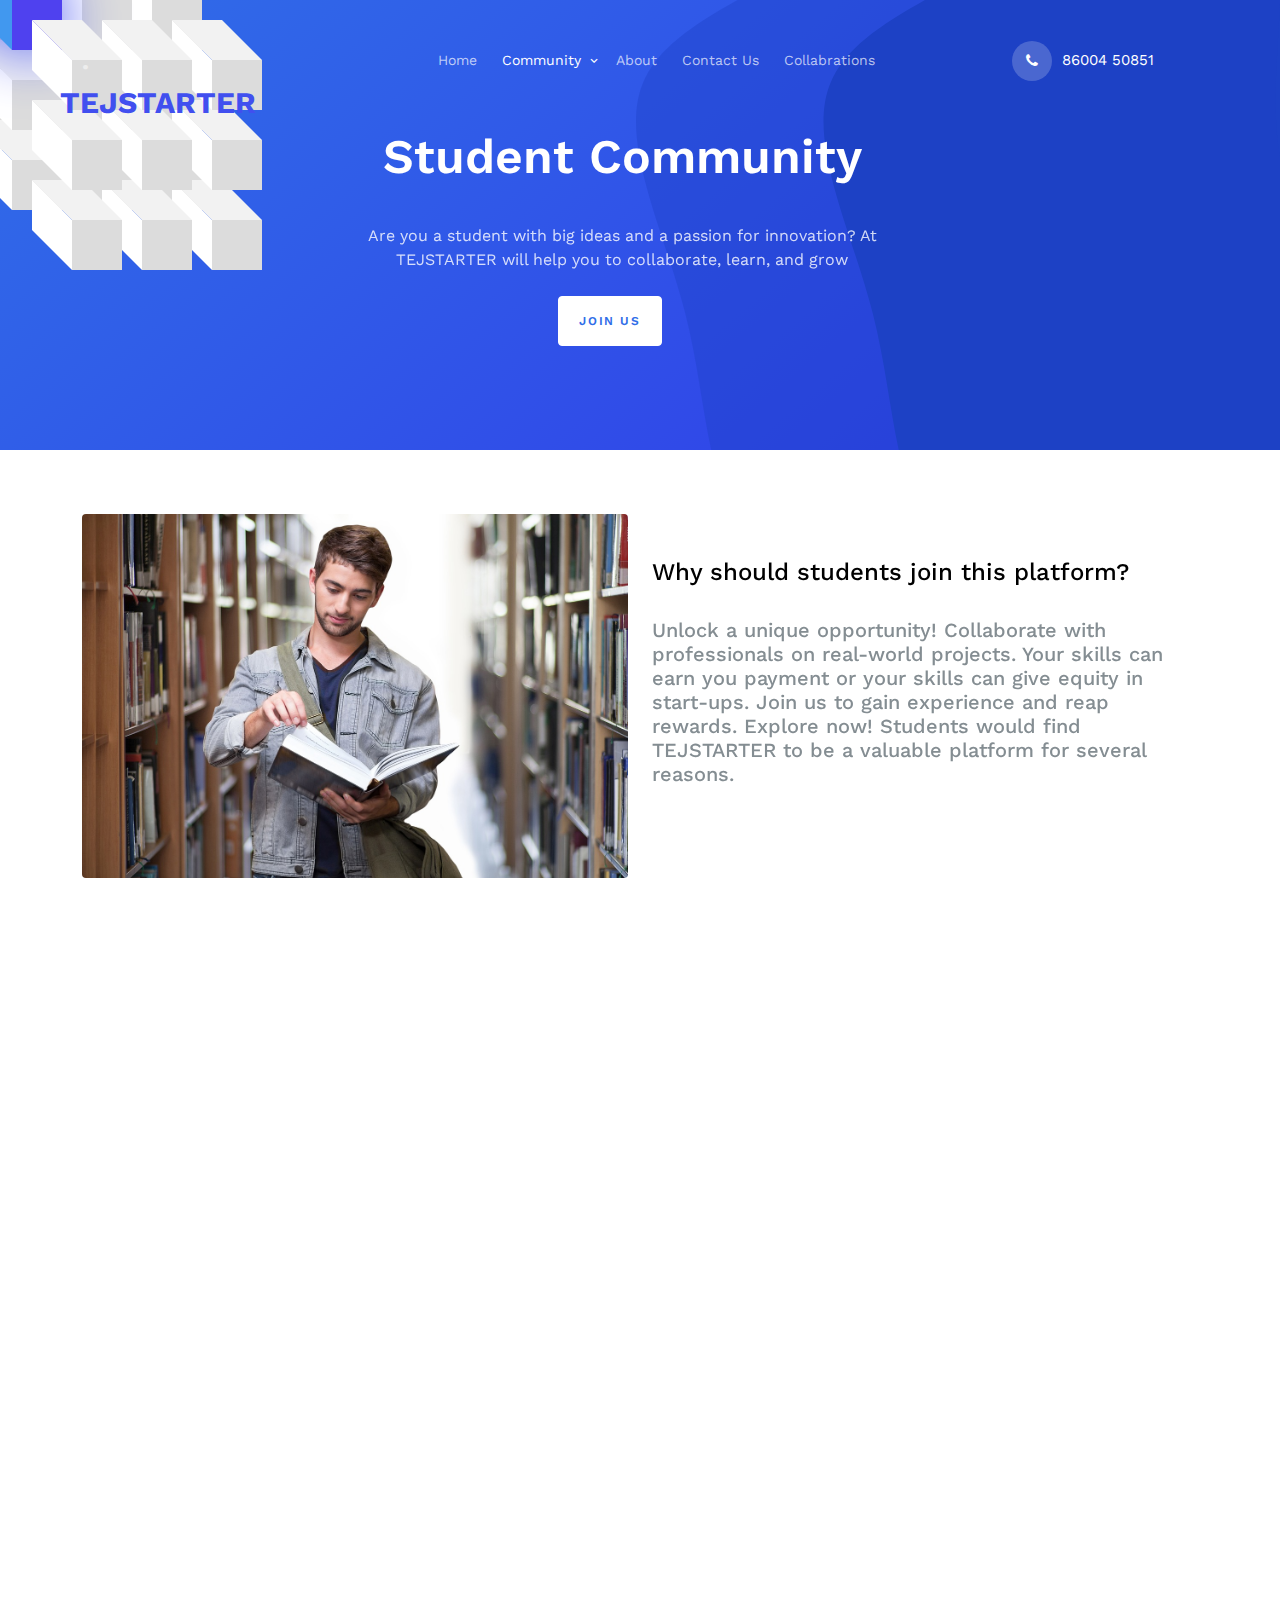
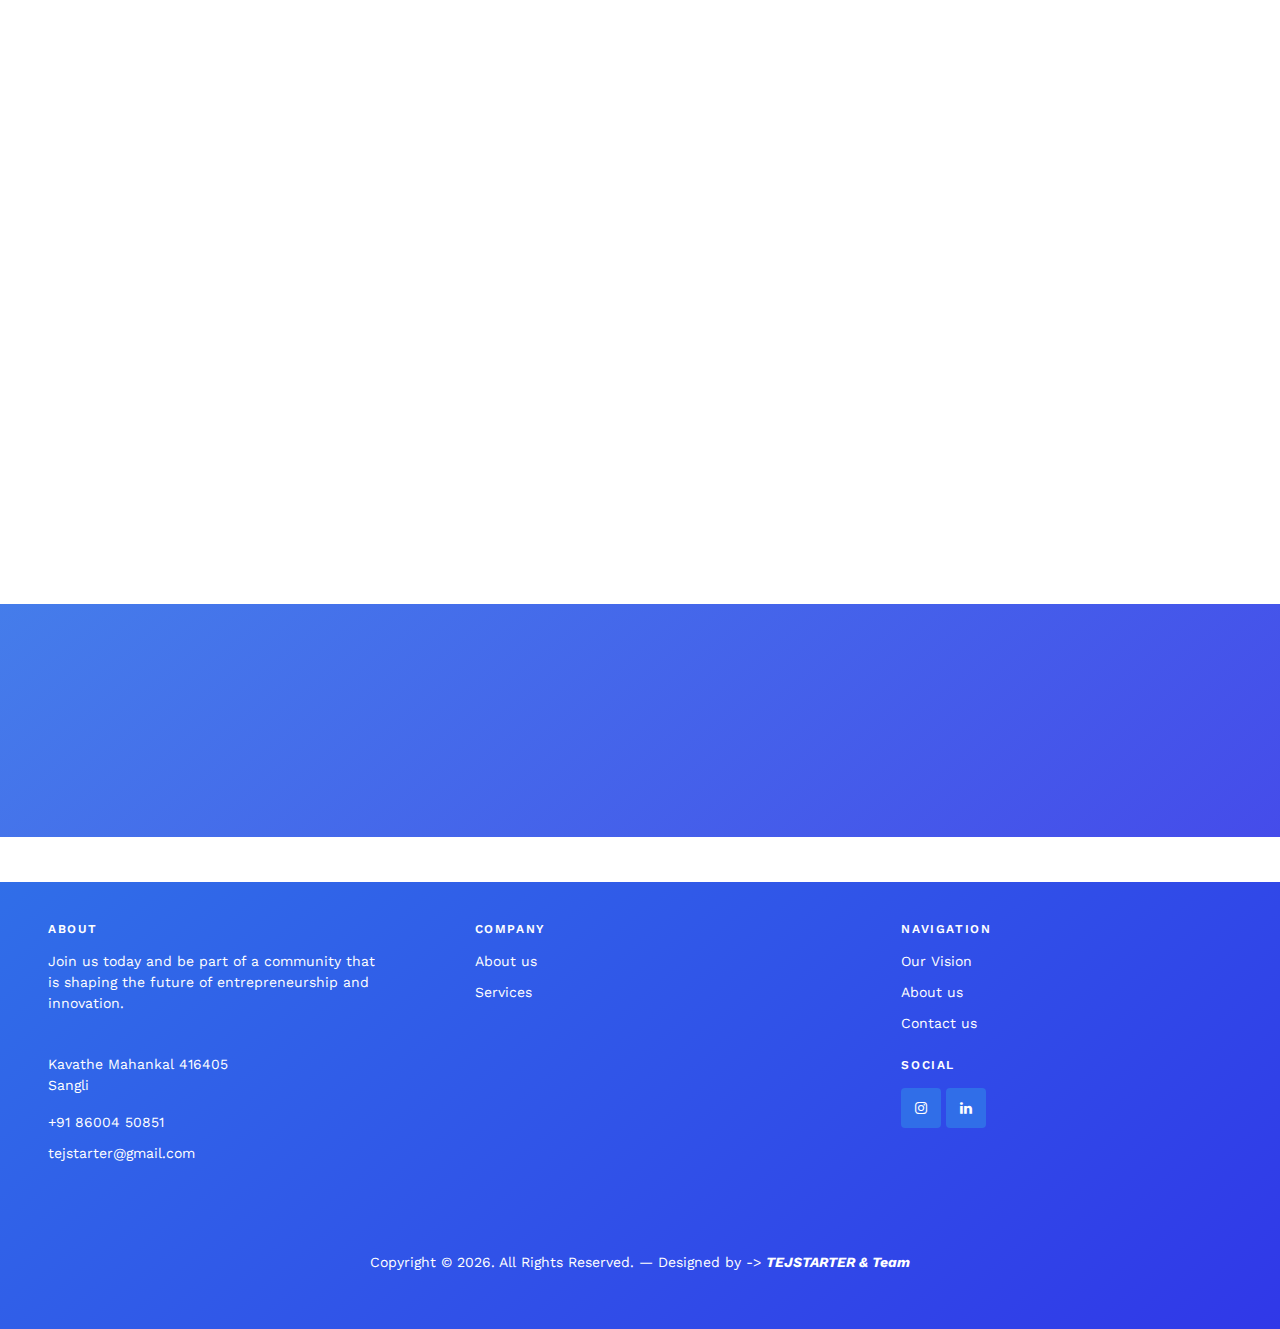
==== financing.html @ 8b46d192 "Add initial HTML structure and SCSS styles for the project" ====
<!-- /*
* Template Name: Financing
* Template Author: Untree.co
* Template URI: https://untree.co/
* License: https://creativecommons.org/licenses/by/3.0/
*/ -->
<!doctype html>
<html lang="en">
<head>
	<meta charset="utf-8">
	<meta name="viewport" content="width=device-width, initial-scale=1">
	<meta name="author" content="Untree.co">
	<link rel="shortcut icon" href="favicon.png">

	<meta name="description" content="" />
	<meta name="keywords" content="bootstrap, bootstrap5" />

	<link rel="preconnect" href="https://fonts.googleapis.com">
	<link rel="preconnect" href="https://fonts.gstatic.com" crossorigin>
	<link href="https://fonts.googleapis.com/css2?family=Work+Sans:wght@400;600;700&display=swap" rel="stylesheet">


	<link rel="stylesheet" href="fonts/icomoon/style.css">
	<link rel="stylesheet" href="fonts/flaticon/font/flaticon.css">

	<link rel="stylesheet" href="https://cdn.jsdelivr.net/npm/bootstrap-icons@1.8.1/font/bootstrap-icons.css">

	<link rel="stylesheet" href="css/tiny-slider.css">
	<link rel="stylesheet" href="css/aos.css">
	<link rel="stylesheet" href="css/glightbox.min.css">
	<link rel="stylesheet" href="css/style.css">

	<link rel="stylesheet" href="css/flatpickr.min.css">


	<title>TEJSTARTER-innovate & implement ideas</title>
</head>
<body>

	<div class="site-mobile-menu site-navbar-target">
		<div class="site-mobile-menu-header">
			<div class="site-mobile-menu-close">
				<span class="icofont-close js-menu-toggle"></span>
			</div>
		</div>
		<div class="site-mobile-menu-body"></div>
	</div>

	<nav class="site-nav">
		<div class="container">
			<div class="menu-bg-wrap">
				<div class="site-navigation">
					<div class="row g-0 align-items-center">
						<div class="col-2">
							<a href="index.html" class="logo m-0 float-start"><p style="color: #414fef; font-size: 30px;position:absolute; top: 40px;left: 60px;">TEJSTARTER</p><span class="text-primary">.</span></a>
						</div>
						<div class="col-8 text-center ">
							<ul class="js-clone-nav d-none d-lg-inline-block text-start site-menu mx-auto">
								<li><a href="index.html">Home</a></li>
								<li class="has-children active">
									<a href="financing.html">Community</a>
									<ul class="dropdown">
										<li><a href="financing.html">Student</a></li>
										<li><a href="single.html">Investor</a></li>
										<li><a href="case-study.html">Entrepreneur</a></li>
									</ul>
								</li>
								<li><a href="about.html">About</a></li>
								<li><a href="contact.html">Contact Us</a></li>
								<li><a href="collab.html">Collabrations</a></li>
							</ul>
						</div>
						<div class="col-2 text-end">
							<a href="#" class="burger ms-auto float-end site-menu-toggle js-menu-toggle d-inline-block d-lg-none light">
								<span></span>
							</a>

							<a href="#" class="call-us d-flex align-items-center">
								<span class="icon-phone"></span>
								<span>86004 50851</span>
							</a>
						</div>
					</div>
				</div>
			</div>
		</div>
	</nav>
	<div class="container">
		<style>
		.cube {
			position: relative;
			z-index: 2;
			&:nth-child(2) {
				z-index: 1;
				translate: -60px -60px;
			}
			&:nth-child(3) {
				z-index: 3;
				translate: 60px 60px;
			}
			div {
				position: absolute;
				display: flex;
				flex-direction: column;
				gap: 30px;
				translate: calc(-70px * var(--x)) calc(-60px * var(--y));
				span {
					position: relative;
					display: inline-block;
					width: 50px;
					height: 50px;
					background: #dcdcdc;
					z-index: calc(1 * var(--i));
					transition: 1.5s;
					&:hover {
						transition: 0s;
						background: #4f41ef;
						filter: drop-shadow(0 0 30px #414fef);
						&:before, 
						&:after {
							transition: 0s;
							background: #4198ef;
						}
					}
					&:before {
						content: "";
						position: absolute;
						left: -40px;
						width: 40px;
						height: 100%;
						background: #fff;
						transform-origin: right;
						transform: skewY(45deg);
						transition: 1.5s;
					}
					&:after {
						content: "";
						position: absolute;
						top: -40px;
						left: 0px;
						width: 100%;
						height: 40px;
						background: #f2f2f2;
						transform-origin: bottom;
						transform: skewX(45deg);
						transition: 1.5s;
					}
					</style>
		<div class="cube">
			<div style="--x:-1; --y:0;">
				<span style="--i:3;"></span>
				<span style="--i:2;"></span>
				<span style="--i:1;"></span>
			</div>
			<div style="--x:0; --y:0;">
				<span style="--i:3;"></span>
				<span style="--i:2;"></span>
				<span style="--i:1;"></span>
			</div>
			<div style="--x:1; --y:0;">
				<span style="--i:3;"></span>
				<span style="--i:2;"></span>
				<span style="--i:1;"></span>
			</div>
		</div>
		<div class="cube">
			<div style="--x:-1; --y:0;">
				<span style="--i:3;"></span>
				<span style="--i:2;"></span>
				<span style="--i:1;"></span>
			</div>
			<div style="--x:0; --y:0;">
				<span style="--i:3;"></span>
				<span style="--i:2;"></span>
				<span style="--i:1;"></span>
			</div>
			<div style="--x:1; --y:0;">
				<span style="--i:3;"></span>
				<span style="--i:2;"></span>
				<span style="--i:1;"></span>
			</div>
		</div>
		<div class="cube">
			<div style="--x:-1; --y:0;">
				<span style="--i:3;"></span>
				<span style="--i:2;"></span>
				<span style="--i:1;"></span>
			</div>
			<div style="--x:0; --y:0;">
				<span style="--i:3;"></span>
				<span style="--i:2;"></span>
				<span style="--i:1;"></span>
			</div>
			<div style="--x:1; --y:0;">
				<span style="--i:3;"></span>
				<span style="--i:2;"></span>
				<span style="--i:1;"></span>
			</div>
		</div>
	</div>



	<div class="hero overlay inner-page">
		<img src="images/blob.svg" alt="" class="img-fluid blob">
		<div class="container">
			<div class="row align-items-center justify-content-center pt-5">
				<div class="col-lg-6 text-center pe-lg-5">
					<h1 class="heading text-white mb-3" data-aos="fade-up">Student Community</h1>
					<br>
					<p class="text-white mb-4" data-aos="fade-up" data-aos-delay="100">Are you a student with big ideas and a passion for innovation? At TEJSTARTER will help you to collaborate, learn, and grow </p>
					<div class="align-items-center mb-4" data-aos="fade-up" data-aos-delay="200">
						<a href="/registration_page.html" class="btn btn-outline-white-reverse me-4">Join us</a>
					</div>
				</div>
			</div>
		</div>
	</div>

	
	<div class="section">
		<div class="container">
			<div class="row align-items-center justify-content-between">
				<div class="col-lg-6" data-aos="fade-up" data-aos-delay="100">
					<img src="clgimg.jpg" alt="Image" class="img-fluid rounded" height="400" width="600">
				</div>
				<div class="col-lg-6" data-aos="fade-up" data-aos-delay="100">
					<div class="mb-5">
						<h2 class="text-black h4">Why should students join this platform?</h2>
						<br>
						<h5>Unlock a unique opportunity! Collaborate with professionals on real-world projects. Your skills can earn you payment or your skills can give equity in start-ups. Join us to gain experience and reap rewards. Explore now! Students would find TEJSTARTER to be a valuable platform for several reasons.</h5>
					</div>
				</div>
			</div>
			<br>
			<br>
			<div class="row align-items-center justify-content-between">
				<div class="col-lg-6" data-aos="fade-up" data-aos-delay="100">
					<img src="collab.jpg" alt="Collaborative Image" class="img-fluid rounded" height="400" width="600">
				</div>
				<div class="col-lg-6" data-aos="fade-up" data-aos-delay="100">
					<div class="mb-5">
						<h1 class="text-black h4">Collaborative Environment</h1>
						<br>
						<h5>Students can collaborate with peers from diverse backgrounds and fields of expertise. This collaborative environment fosters creativity, encourages interdisciplinary thinking, and provides opportunities for networking.</h5>
					</div>
				</div>
			</div>
			<br><br>
			<div class="row align-items-center justify-content-between">
				<div class="col-lg-6" data-aos="fade-up" data-aos-delay="100">
					<img src="mentor.jpg" alt="Mentorship Image" class="img-fluid rounded" height="400" width="600">
				</div>
				<div class="col-lg-6" data-aos="fade-up" data-aos-delay="100">
					<div class="mb-5">
						<h1 class="text-black h4">Access to Mentorship and Guidance</h1>
						<br>
						<h5>TEJSTARTER provides students with access to seasoned professionals and entrepreneurs who can offer mentorship and guidance. This guidance can be instrumental in shaping their ideas, refining their concepts, and understanding the practical aspects of bringing their ideas to life.</h5>
					</div>
				</div>
			</div>
			<br>
			<br>
			<div class="row align-items-center justify-content-between">
				<div class="col-lg-6" data-aos="fade-up" data-aos-delay="100">
					<img src="opnty.jpg" alt="Opportunities Image" class="img-fluid rounded" height="400" width="600">
				</div>
				<div class="col-lg-6" data-aos="fade-up" data-aos-delay="100">
					<div class="mb-5">
						<h1 class="text-black h4">Opportunities for Growth</h1>
						<br>
						<h5>TEJSTARTER offers students opportunities for personal and professional growth. They can take on leadership roles, develop new skills, and expand their horizons by working on projects outside of their academic curriculum.</h5>
					</div>
				</div>
			</div>
		</div>
	</div>
	<br>
	<br>
	

<div class="section sec-cta overlay" style="background-image: url('stud_bg.jpg')">
	<div class="container">
		<div class="row justify-content-between align-items-center">
			<div class="col-lg-5" data-aos="fade-up" data-aos-delay="0">
				<h2 class="heading">Wanna Talk To Us?</h2>
				<p>Got questions or want to collaborate? We're here to help!
					Click here to reach out and connect with us today. </p>
			</div>
			<div class="col-lg-5 text-end" data-aos="fade-up" data-aos-delay="100">
				<a href="contact.html" class="btn btn-outline-white-reverse">Contact us</a>
			</div>
		</div>
	</div>
</div>
<br>
<br>



    <!-- Footer -->
    <div
      class="site-footer"
      style="background-color: #007BFF; color: #fff; margin: 0; padding: 40px 0;"
    >
      <div class="container-fluid px-0">
        <div class="row gx-0">
          <!-- Footer Col 1 -->
          <div class="col-lg-4 px-5">
            <div class="widget">
              <h3>About</h3>
              <p>
                Join us today and be part of a community that is shaping the
                future of entrepreneurship and innovation.
              </p>
            </div>
            <div class="widget">
              <address>Kavathe Mahankal 416405<br />Sangli</address>
              <ul class="list-unstyled links">
                <li>+91 86004 50851</li>
                <li>
                  <a
                    href="mailto:tejstarter@gmail.com"
                    style="color: #fff; text-decoration: none;"
                  >
                    tejstarter@gmail.com
                  </a>
                </li>
              </ul>
            </div>
          </div>
          <!-- Footer Col 2 -->
          <div class="col-lg-4 px-5">
            <div class="widget">
              <h3>Company</h3>
              <ul class="list-unstyled links">
                <li>
                  <a href="#" style="color: #fff; text-decoration: none;"
                    >About us</a
                  >
                </li>
                <li>
                  <a href="#" style="color: #fff; text-decoration: none;"
                    >Services</a
                  >
                </li>
              </ul>
            </div>
          </div>
          <!-- Footer Col 3 -->
          <div class="col-lg-4 px-5">
            <div class="widget">
              <h3>Navigation</h3>
              <ul class="list-unstyled links mb-4">
                <li>
                  <a href="#" style="color: #fff; text-decoration: none;"
                    >Our Vision</a
                  >
                </li>
                <li>
                  <a href="#" style="color: #fff; text-decoration: none;"
                    >About us</a
                  >
                </li>
                <li>
                  <a href="#" style="color: #fff; text-decoration: none;"
                    >Contact us</a
                  >
                </li>
              </ul>
              <h3>Social</h3>
              <ul class="list-unstyled social">
                <li>
                  <a
                    href="https://www.instagram.com/tejstarter"
                    style="color: #fff;"
                  >
                    <span class="icon-instagram"></span>
                  </a>
                </li>
                <li>
                  <a
                    href="https://www.linkedin.com/company/startters/"
                    style="color: #fff;"
                  >
                    <span class="icon-linkedin"></span>
                  </a>
                </li>
              </ul>
            </div>
          </div>
        </div>
        <!-- Footer bottom row -->
        <div class="row gx-0 mt-5">
          <div class="col-12 text-center" style="padding: 0 20px;">
            <p>
              Copyright &copy;
              <script>
                document.write(new Date().getFullYear());
              </script>.
              All Rights Reserved. &mdash; Designed by ->
              <b><i>TEJSTARTER & Team</i></b>
            </p>
          </div>
        </div>
      </div>
    </div>
    <!-- End Footer -->

    <!-- Preloader -->
    <div id="overlayer"></div>
    <div class="loader">
    	<div class="spinner-border text-primary" role="status">
    		<span class="visually-hidden">Loading...</span>
    	</div>
    </div>


    <script src="js/bootstrap.bundle.min.js"></script>
    <script src="js/tiny-slider.js"></script>

    <script src="js/flatpickr.min.js"></script>


    <script src="js/aos.js"></script>
    <script src="js/glightbox.min.js"></script>
    <script src="js/navbar.js"></script>
    <script src="js/counter.js"></script>
    <script src="js/custom.js"></script>
  </body>
  </html>
---- fonts/icomoon/style.css ----
@font-face {
  font-family: 'icomoon';
  src:  url('fonts/icomoon.eot?10si43');
  src:  url('fonts/icomoon.eot?10si43#iefix') format('embedded-opentype'),
    url('fonts/icomoon.ttf?10si43') format('truetype'),
    url('fonts/icomoon.woff?10si43') format('woff'),
    url('fonts/icomoon.svg?10si43#icomoon') format('svg');
  font-weight: normal;
  font-style: normal;
}

[class^="icon-"], [class*=" icon-"] {
  /* use !important to prevent issues with browser extensions that change fonts */
  font-family: 'icomoon' !important;
  speak: none;
  font-style: normal;
  font-weight: normal;
  font-variant: normal;
  text-transform: none;
  line-height: 1;

  /* Better Font Rendering =========== */
  -webkit-font-smoothing: antialiased;
  -moz-osx-font-smoothing: grayscale;
}

.icon-asterisk:before {
  content: "\f069";
}
.icon-plus:before {
  content: "\f067";
}
.icon-question:before {
  content: "\f128";
}
.icon-minus:before {
  content: "\f068";
}
.icon-glass:before {
  content: "\f000";
}
.icon-music:before {
  content: "\f001";
}
.icon-search:before {
  content: "\f002";
}
.icon-envelope-o:before {
  content: "\f003";
}
.icon-heart:before {
  content: "\f004";
}
.icon-star:before {
  content: "\f005";
}
.icon-star-o:before {
  content: "\f006";
}
.icon-user:before {
  content: "\f007";
}
.icon-film:before {
  content: "\f008";
}
.icon-th-large:before {
  content: "\f009";
}
.icon-th:before {
  content: "\f00a";
}
.icon-th-list:before {
  content: "\f00b";
}
.icon-check:before {
  content: "\f00c";
}
.icon-close:before {
  content: "\f00d";
}
.icon-remove:before {
  content: "\f00d";
}
.icon-times:before {
  content: "\f00d";
}
.icon-search-plus:before {
  content: "\f00e";
}
.icon-search-minus:before {
  content: "\f010";
}
.icon-power-off:before {
  content: "\f011";
}
.icon-signal:before {
  content: "\f012";
}
.icon-cog:before {
  content: "\f013";
}
.icon-gear:before {
  content: "\f013";
}
.icon-trash-o:before {
  content: "\f014";
}
.icon-home:before {
  content: "\f015";
}
.icon-file-o:before {
  content: "\f016";
}
.icon-clock-o:before {
  content: "\f017";
}
.icon-road:before {
  content: "\f018";
}
.icon-download:before {
  content: "\f019";
}
.icon-arrow-circle-o-down:before {
  content: "\f01a";
}
.icon-arrow-circle-o-up:before {
  content: "\f01b";
}
.icon-inbox:before {
  content: "\f01c";
}
.icon-play-circle-o:before {
  content: "\f01d";
}
.icon-repeat:before {
  content: "\f01e";
}
.icon-rotate-right:before {
  content: "\f01e";
}
.icon-refresh:before {
  content: "\f021";
}
.icon-list-alt:before {
  content: "\f022";
}
.icon-lock:before {
  content: "\f023";
}
.icon-flag:before {
  content: "\f024";
}
.icon-headphones:before {
  content: "\f025";
}
.icon-volume-off:before {
  content: "\f026";
}
.icon-volume-down:before {
  content: "\f027";
}
.icon-volume-up:before {
  content: "\f028";
}
.icon-qrcode:before {
  content: "\f029";
}
.icon-barcode:before {
  content: "\f02a";
}
.icon-tag:before {
  content: "\f02b";
}
.icon-tags:before {
  content: "\f02c";
}
.icon-book:before {
  content: "\f02d";
}
.icon-bookmark:before {
  content: "\f02e";
}
.icon-print:before {
  content: "\f02f";
}
.icon-camera:before {
  content: "\f030";
}
.icon-font:before {
  content: "\f031";
}
.icon-bold:before {
  content: "\f032";
}
.icon-italic:before {
  content: "\f033";
}
.icon-text-height:before {
  content: "\f034";
}
.icon-text-width:before {
  content: "\f035";
}
.icon-align-left:before {
  content: "\f036";
}
.icon-align-center:before {
  content: "\f037";
}
.icon-align-right:before {
  content: "\f038";
}
.icon-align-justify:before {
  content: "\f039";
}
.icon-list:before {
  content: "\f03a";
}
.icon-dedent:before {
  content: "\f03b";
}
.icon-outdent:before {
  content: "\f03b";
}
.icon-indent:before {
  content: "\f03c";
}
.icon-video-camera:before {
  content: "\f03d";
}
.icon-image:before {
  content: "\f03e";
}
.icon-photo:before {
  content: "\f03e";
}
.icon-picture-o:before {
  content: "\f03e";
}
.icon-pencil:before {
  content: "\f040";
}
.icon-map-marker:before {
  content: "\f041";
}
.icon-adjust:before {
  content: "\f042";
}
.icon-tint:before {
  content: "\f043";
}
.icon-edit:before {
  content: "\f044";
}
.icon-pencil-square-o:before {
  content: "\f044";
}
.icon-share-square-o:before {
  content: "\f045";
}
.icon-check-square-o:before {
  content: "\f046";
}
.icon-arrows:before {
  content: "\f047";
}
.icon-step-backward:before {
  content: "\f048";
}
.icon-fast-backward:before {
  content: "\f049";
}
.icon-backward:before {
  content: "\f04a";
}
.icon-play:before {
  content: "\f04b";
}
.icon-pause:before {
  content: "\f04c";
}
.icon-stop:before {
  content: "\f04d";
}
.icon-forward:before {
  content: "\f04e";
}
.icon-fast-forward:before {
  content: "\f050";
}
.icon-step-forward:before {
  content: "\f051";
}
.icon-eject:before {
  content: "\f052";
}
.icon-chevron-left:before {
  content: "\f053";
}
.icon-chevron-right:before {
  content: "\f054";
}
.icon-plus-circle:before {
  content: "\f055";
}
.icon-minus-circle:before {
  content: "\f056";
}
.icon-times-circle:before {
  content: "\f057";
}
.icon-check-circle:before {
  content: "\f058";
}
.icon-question-circle:before {
  content: "\f059";
}
.icon-info-circle:before {
  content: "\f05a";
}
.icon-crosshairs:before {
  content: "\f05b";
}
.icon-times-circle-o:before {
  content: "\f05c";
}
.icon-check-circle-o:before {
  content: "\f05d";
}
.icon-ban:before {
  content: "\f05e";
}
.icon-arrow-left:before {
  content: "\f060";
}
.icon-arrow-right:before {
  content: "\f061";
}
.icon-arrow-up:before {
  content: "\f062";
}
.icon-arrow-down:before {
  content: "\f063";
}
.icon-mail-forward:before {
  content: "\f064";
}
.icon-share:before {
  content: "\f064";
}
.icon-expand:before {
  content: "\f065";
}
.icon-compress:before {
  content: "\f066";
}
.icon-exclamation-circle:before {
  content: "\f06a";
}
.icon-gift:before {
  content: "\f06b";
}
.icon-leaf:before {
  content: "\f06c";
}
.icon-fire:before {
  content: "\f06d";
}
.icon-eye:before {
  content: "\f06e";
}
.icon-eye-slash:before {
  content: "\f070";
}
.icon-exclamation-triangle:before {
  content: "\f071";
}
.icon-warning:before {
  content: "\f071";
}
.icon-plane:before {
  content: "\f072";
}
.icon-calendar:before {
  content: "\f073";
}
.icon-random:before {
  content: "\f074";
}
.icon-comment:before {
  content: "\f075";
}
.icon-magnet:before {
  content: "\f076";
}
.icon-chevron-up:before {
  content: "\f077";
}
.icon-chevron-down:before {
  content: "\f078";
}
.icon-retweet:before {
  content: "\f079";
}
.icon-shopping-cart:before {
  content: "\f07a";
}
.icon-folder:before {
  content: "\f07b";
}
.icon-folder-open:before {
  content: "\f07c";
}
.icon-arrows-v:before {
  content: "\f07d";
}
.icon-arrows-h:before {
  content: "\f07e";
}
.icon-bar-chart:before {
  content: "\f080";
}
.icon-bar-chart-o:before {
  content: "\f080";
}
.icon-twitter-square:before {
  content: "\f081";
}
.icon-facebook-square:before {
  content: "\f082";
}
.icon-camera-retro:before {
  content: "\f083";
}
.icon-key:before {
  content: "\f084";
}
.icon-cogs:before {
  content: "\f085";
}
.icon-gears:before {
  content: "\f085";
}
.icon-comments:before {
  content: "\f086";
}
.icon-thumbs-o-up:before {
  content: "\f087";
}
.icon-thumbs-o-down:before {
  content: "\f088";
}
.icon-star-half:before {
  content: "\f089";
}
.icon-heart-o:before {
  content: "\f08a";
}
.icon-sign-out:before {
  content: "\f08b";
}
.icon-linkedin-square:before {
  content: "\f08c";
}
.icon-thumb-tack:before {
  content: "\f08d";
}
.icon-external-link:before {
  content: "\f08e";
}
.icon-sign-in:before {
  content: "\f090";
}
.icon-trophy:before {
  content: "\f091";
}
.icon-github-square:before {
  content: "\f092";
}
.icon-upload:before {
  content: "\f093";
}
.icon-lemon-o:before {
  content: "\f094";
}
.icon-phone:before {
  content: "\f095";
}
.icon-square-o:before {
  content: "\f096";
}
.icon-bookmark-o:before {
  content: "\f097";
}
.icon-phone-square:before {
  content: "\f098";
}
.icon-twitter:before {
  content: "\f099";
}
.icon-facebook:before {
  content: "\f09a";
}
.icon-facebook-f:before {
  content: "\f09a";
}
.icon-github:before {
  content: "\f09b";
}
.icon-unlock:before {
  content: "\f09c";
}
.icon-credit-card:before {
  content: "\f09d";
}
.icon-feed:before {
  content: "\f09e";
}
.icon-rss:before {
  content: "\f09e";
}
.icon-hdd-o:before {
  content: "\f0a0";
}
.icon-bullhorn:before {
  content: "\f0a1";
}
.icon-bell-o:before {
  content: "\f0a2";
}
.icon-certificate:before {
  content: "\f0a3";
}
.icon-hand-o-right:before {
  content: "\f0a4";
}
.icon-hand-o-left:before {
  content: "\f0a5";
}
.icon-hand-o-up:before {
  content: "\f0a6";
}
.icon-hand-o-down:before {
  content: "\f0a7";
}
.icon-arrow-circle-left:before {
  content: "\f0a8";
}
.icon-arrow-circle-right:before {
  content: "\f0a9";
}
.icon-arrow-circle-up:before {
  content: "\f0aa";
}
.icon-arrow-circle-down:before {
  content: "\f0ab";
}
.icon-globe:before {
  content: "\f0ac";
}
.icon-wrench:before {
  content: "\f0ad";
}
.icon-tasks:before {
  content: "\f0ae";
}
.icon-filter:before {
  content: "\f0b0";
}
.icon-briefcase:before {
  content: "\f0b1";
}
.icon-arrows-alt:before {
  content: "\f0b2";
}
.icon-group:before {
  content: "\f0c0";
}
.icon-users:before {
  content: "\f0c0";
}
.icon-chain:before {
  content: "\f0c1";
}
.icon-link:before {
  content: "\f0c1";
}
.icon-cloud:before {
  content: "\f0c2";
}
.icon-flask:before {
  content: "\f0c3";
}
.icon-cut:before {
  content: "\f0c4";
}
.icon-scissors:before {
  content: "\f0c4";
}
.icon-copy:before {
  content: "\f0c5";
}
.icon-files-o:before {
  content: "\f0c5";
}
.icon-paperclip:before {
  content: "\f0c6";
}
.icon-floppy-o:before {
  content: "\f0c7";
}
.icon-save:before {
  content: "\f0c7";
}
.icon-square:before {
  content: "\f0c8";
}
.icon-bars:before {
  content: "\f0c9";
}
.icon-navicon:before {
  content: "\f0c9";
}
.icon-reorder:before {
  content: "\f0c9";
}
.icon-list-ul:before {
  content: "\f0ca";
}
.icon-list-ol:before {
  content: "\f0cb";
}
.icon-strikethrough:before {
  content: "\f0cc";
}
.icon-underline:before {
  content: "\f0cd";
}
.icon-table:before {
  content: "\f0ce";
}
.icon-magic:before {
  content: "\f0d0";
}
.icon-truck:before {
  content: "\f0d1";
}
.icon-pinterest:before {
  content: "\f0d2";
}
.icon-pinterest-square:before {
  content: "\f0d3";
}
.icon-google-plus-square:before {
  content: "\f0d4";
}
.icon-google-plus:before {
  content: "\f0d5";
}
.icon-money:before {
  content: "\f0d6";
}
.icon-caret-down:before {
  content: "\f0d7";
}
.icon-caret-up:before {
  content: "\f0d8";
}
.icon-caret-left:before {
  content: "\f0d9";
}
.icon-caret-right:before {
  content: "\f0da";
}
.icon-columns:before {
  content: "\f0db";
}
.icon-sort:before {
  content: "\f0dc";
}
.icon-unsorted:before {
  content: "\f0dc";
}
.icon-sort-desc:before {
  content: "\f0dd";
}
.icon-sort-down:before {
  content: "\f0dd";
}
.icon-sort-asc:before {
  content: "\f0de";
}
.icon-sort-up:before {
  content: "\f0de";
}
.icon-envelope:before {
  content: "\f0e0";
}
.icon-linkedin:before {
  content: "\f0e1";
}
.icon-rotate-left:before {
  content: "\f0e2";
}
.icon-undo:before {
  content: "\f0e2";
}
.icon-gavel:before {
  content: "\f0e3";
}
.icon-legal:before {
  content: "\f0e3";
}
.icon-dashboard:before {
  content: "\f0e4";
}
.icon-tachometer:before {
  content: "\f0e4";
}
.icon-comment-o:before {
  content: "\f0e5";
}
.icon-comments-o:before {
  content: "\f0e6";
}
.icon-bolt:before {
  content: "\f0e7";
}
.icon-flash:before {
  content: "\f0e7";
}
.icon-sitemap:before {
  content: "\f0e8";
}
.icon-umbrella:before {
  content: "\f0e9";
}
.icon-clipboard:before {
  content: "\f0ea";
}
.icon-paste:before {
  content: "\f0ea";
}
.icon-lightbulb-o:before {
  content: "\f0eb";
}
.icon-exchange:before {
  content: "\f0ec";
}
.icon-cloud-download:before {
  content: "\f0ed";
}
.icon-cloud-upload:before {
  content: "\f0ee";
}
.icon-user-md:before {
  content: "\f0f0";
}
.icon-stethoscope:before {
  content: "\f0f1";
}
.icon-suitcase:before {
  content: "\f0f2";
}
.icon-bell:before {
  content: "\f0f3";
}
.icon-coffee:before {
  content: "\f0f4";
}
.icon-cutlery:before {
  content: "\f0f5";
}
.icon-file-text-o:before {
  content: "\f0f6";
}
.icon-building-o:before {
  content: "\f0f7";
}
.icon-hospital-o:before {
  content: "\f0f8";
}
.icon-ambulance:before {
  content: "\f0f9";
}
.icon-medkit:before {
  content: "\f0fa";
}
.icon-fighter-jet:before {
  content: "\f0fb";
}
.icon-beer:before {
  content: "\f0fc";
}
.icon-h-square:before {
  content: "\f0fd";
}
.icon-plus-square:before {
  content: "\f0fe";
}
.icon-angle-double-left:before {
  content: "\f100";
}
.icon-angle-double-right:before {
  content: "\f101";
}
.icon-angle-double-up:before {
  content: "\f102";
}
.icon-angle-double-down:before {
  content: "\f103";
}
.icon-angle-left:before {
  content: "\f104";
}
.icon-angle-right:before {
  content: "\f105";
}
.icon-angle-up:before {
  content: "\f106";
}
.icon-angle-down:before {
  content: "\f107";
}
.icon-desktop:before {
  content: "\f108";
}
.icon-laptop:before {
  content: "\f109";
}
.icon-tablet:before {
  content: "\f10a";
}
.icon-mobile:before {
  content: "\f10b";
}
.icon-mobile-phone:before {
  content: "\f10b";
}
.icon-circle-o:before {
  content: "\f10c";
}
.icon-quote-left:before {
  content: "\f10d";
}
.icon-quote-right:before {
  content: "\f10e";
}
.icon-spinner:before {
  content: "\f110";
}
.icon-circle:before {
  content: "\f111";
}
.icon-mail-reply:before {
  content: "\f112";
}
.icon-reply:before {
  content: "\f112";
}
.icon-github-alt:before {
  content: "\f113";
}
.icon-folder-o:before {
  content: "\f114";
}
.icon-folder-open-o:before {
  content: "\f115";
}
.icon-smile-o:before {
  content: "\f118";
}
.icon-frown-o:before {
  content: "\f119";
}
.icon-meh-o:before {
  content: "\f11a";
}
.icon-gamepad:before {
  content: "\f11b";
}
.icon-keyboard-o:before {
  content: "\f11c";
}
.icon-flag-o:before {
  content: "\f11d";
}
.icon-flag-checkered:before {
  content: "\f11e";
}
.icon-terminal:before {
  content: "\f120";
}
.icon-code:before {
  content: "\f121";
}
.icon-mail-reply-all:before {
  content: "\f122";
}
.icon-reply-all:before {
  content: "\f122";
}
.icon-star-half-empty:before {
  content: "\f123";
}
.icon-star-half-full:before {
  content: "\f123";
}
.icon-star-half-o:before {
  content: "\f123";
}
.icon-location-arrow:before {
  content: "\f124";
}
.icon-crop:before {
  content: "\f125";
}
.icon-code-fork:before {
  content: "\f126";
}
.icon-chain-broken:before {
  content: "\f127";
}
.icon-unlink:before {
  content: "\f127";
}
.icon-info:before {
  content: "\f129";
}
.icon-exclamation:before {
  content: "\f12a";
}
.icon-superscript:before {
  content: "\f12b";
}
.icon-subscript:before {
  content: "\f12c";
}
.icon-eraser:before {
  content: "\f12d";
}
.icon-puzzle-piece:before {
  content: "\f12e";
}
.icon-microphone:before {
  content: "\f130";
}
.icon-microphone-slash:before {
  content: "\f131";
}
.icon-shield:before {
  content: "\f132";
}
.icon-calendar-o:before {
  content: "\f133";
}
.icon-fire-extinguisher:before {
  content: "\f134";
}
.icon-rocket:before {
  content: "\f135";
}
.icon-maxcdn:before {
  content: "\f136";
}
.icon-chevron-circle-left:before {
  content: "\f137";
}
.icon-chevron-circle-right:before {
  content: "\f138";
}
.icon-chevron-circle-up:before {
  content: "\f139";
}
.icon-chevron-circle-down:before {
  content: "\f13a";
}
.icon-html5:before {
  content: "\f13b";
}
.icon-css3:before {
  content: "\f13c";
}
.icon-anchor:before {
  content: "\f13d";
}
.icon-unlock-alt:before {
  content: "\f13e";
}
.icon-bullseye:before {
  content: "\f140";
}
.icon-ellipsis-h:before {
  content: "\f141";
}
.icon-ellipsis-v:before {
  content: "\f142";
}
.icon-rss-square:before {
  content: "\f143";
}
.icon-play-circle:before {
  content: "\f144";
}
.icon-ticket:before {
  content: "\f145";
}
.icon-minus-square:before {
  content: "\f146";
}
.icon-minus-square-o:before {
  content: "\f147";
}
.icon-level-up:before {
  content: "\f148";
}
.icon-level-down:before {
  content: "\f149";
}
.icon-check-square:before {
  content: "\f14a";
}
.icon-pencil-square:before {
  content: "\f14b";
}
.icon-external-link-square:before {
  content: "\f14c";
}
.icon-share-square:before {
  content: "\f14d";
}
.icon-compass:before {
  content: "\f14e";
}
.icon-caret-square-o-down:before {
  content: "\f150";
}
.icon-toggle-down:before {
  content: "\f150";
}
.icon-caret-square-o-up:before {
  content: "\f151";
}
.icon-toggle-up:before {
  content: "\f151";
}
.icon-caret-square-o-right:before {
  content: "\f152";
}
.icon-toggle-right:before {
  content: "\f152";
}
.icon-eur:before {
  content: "\f153";
}
.icon-euro:before {
  content: "\f153";
}
.icon-gbp:before {
  content: "\f154";
}
.icon-dollar:before {
  content: "\f155";
}
.icon-usd:before {
  content: "\f155";
}
.icon-inr:before {
  content: "\f156";
}
.icon-rupee:before {
  content: "\f156";
}
.icon-cny:before {
  content: "\f157";
}
.icon-jpy:before {
  content: "\f157";
}
.icon-rmb:before {
  content: "\f157";
}
.icon-yen:before {
  content: "\f157";
}
.icon-rouble:before {
  content: "\f158";
}
.icon-rub:before {
  content: "\f158";
}
.icon-ruble:before {
  content: "\f158";
}
.icon-krw:before {
  content: "\f159";
}
.icon-won:before {
  content: "\f159";
}
.icon-bitcoin:before {
  content: "\f15a";
}
.icon-btc:before {
  content: "\f15a";
}
.icon-file:before {
  content: "\f15b";
}
.icon-file-text:before {
  content: "\f15c";
}
.icon-sort-alpha-asc:before {
  content: "\f15d";
}
.icon-sort-alpha-desc:before {
  content: "\f15e";
}
.icon-sort-amount-asc:before {
  content: "\f160";
}
.icon-sort-amount-desc:before {
  content: "\f161";
}
.icon-sort-numeric-asc:before {
  content: "\f162";
}
.icon-sort-numeric-desc:before {
  content: "\f163";
}
.icon-thumbs-up:before {
  content: "\f164";
}
.icon-thumbs-down:before {
  content: "\f165";
}
.icon-youtube-square:before {
  content: "\f166";
}
.icon-youtube:before {
  content: "\f167";
}
.icon-xing:before {
  content: "\f168";
}
.icon-xing-square:before {
  content: "\f169";
}
.icon-youtube-play:before {
  content: "\f16a";
}
.icon-dropbox:before {
  content: "\f16b";
}
.icon-stack-overflow:before {
  content: "\f16c";
}
.icon-instagram:before {
  content: "\f16d";
}
.icon-flickr:before {
  content: "\f16e";
}
.icon-adn:before {
  content: "\f170";
}
.icon-bitbucket:before {
  content: "\f171";
}
.icon-bitbucket-square:before {
  content: "\f172";
}
.icon-tumblr:before {
  content: "\f173";
}
.icon-tumblr-square:before {
  content: "\f174";
}
.icon-long-arrow-down:before {
  content: "\f175";
}
.icon-long-arrow-up:before {
  content: "\f176";
}
.icon-long-arrow-left:before {
  content: "\f177";
}
.icon-long-arrow-right:before {
  content: "\f178";
}
.icon-apple:before {
  content: "\f179";
}
.icon-windows:before {
  content: "\f17a";
}
.icon-android:before {
  content: "\f17b";
}
.icon-linux:before {
  content: "\f17c";
}
.icon-dribbble:before {
  content: "\f17d";
}
.icon-skype:before {
  content: "\f17e";
}
.icon-foursquare:before {
  content: "\f180";
}
.icon-trello:before {
  content: "\f181";
}
.icon-female:before {
  content: "\f182";
}
.icon-male:before {
  content: "\f183";
}
.icon-gittip:before {
  content: "\f184";
}
.icon-gratipay:before {
  content: "\f184";
}
.icon-sun-o:before {
  content: "\f185";
}
.icon-moon-o:before {
  content: "\f186";
}
.icon-archive:before {
  content: "\f187";
}
.icon-bug:before {
  content: "\f188";
}
.icon-vk:before {
  content: "\f189";
}
.icon-weibo:before {
  content: "\f18a";
}
.icon-renren:before {
  content: "\f18b";
}
.icon-pagelines:before {
  content: "\f18c";
}
.icon-stack-exchange:before {
  content: "\f18d";
}
.icon-arrow-circle-o-right:before {
  content: "\f18e";
}
.icon-arrow-circle-o-left:before {
  content: "\f190";
}
.icon-caret-square-o-left:before {
  content: "\f191";
}
.icon-toggle-left:before {
  content: "\f191";
}
.icon-dot-circle-o:before {
  content: "\f192";
}
.icon-wheelchair:before {
  content: "\f193";
}
.icon-vimeo-square:before {
  content: "\f194";
}
.icon-try:before {
  content: "\f195";
}
.icon-turkish-lira:before {
  content: "\f195";
}
.icon-plus-square-o:before {
  content: "\f196";
}
.icon-space-shuttle:before {
  content: "\f197";
}
.icon-slack:before {
  content: "\f198";
}
.icon-envelope-square:before {
  content: "\f199";
}
.icon-wordpress:before {
  content: "\f19a";
}
.icon-openid:before {
  content: "\f19b";
}
.icon-bank:before {
  content: "\f19c";
}
.icon-institution:before {
  content: "\f19c";
}
.icon-university:before {
  content: "\f19c";
}
.icon-graduation-cap:before {
  content: "\f19d";
}
.icon-mortar-board:before {
  content: "\f19d";
}
.icon-yahoo:before {
  content: "\f19e";
}
.icon-google:before {
  content: "\f1a0";
}
.icon-reddit:before {
  content: "\f1a1";
}
.icon-reddit-square:before {
  content: "\f1a2";
}
.icon-stumbleupon-circle:before {
  content: "\f1a3";
}
.icon-stumbleupon:before {
  content: "\f1a4";
}
.icon-delicious:before {
  content: "\f1a5";
}
.icon-digg:before {
  content: "\f1a6";
}
.icon-pied-piper-pp:before {
  content: "\f1a7";
}
.icon-pied-piper-alt:before {
  content: "\f1a8";
}
.icon-drupal:before {
  content: "\f1a9";
}
.icon-joomla:before {
  content: "\f1aa";
}
.icon-language:before {
  content: "\f1ab";
}
.icon-fax:before {
  content: "\f1ac";
}
.icon-building:before {
  content: "\f1ad";
}
.icon-child:before {
  content: "\f1ae";
}
.icon-paw:before {
  content: "\f1b0";
}
.icon-spoon:before {
  content: "\f1b1";
}
.icon-cube:before {
  content: "\f1b2";
}
.icon-cubes:before {
  content: "\f1b3";
}
.icon-behance:before {
  content: "\f1b4";
}
.icon-behance-square:before {
  content: "\f1b5";
}
.icon-steam:before {
  content: "\f1b6";
}
.icon-steam-square:before {
  content: "\f1b7";
}
.icon-recycle:before {
  content: "\f1b8";
}
.icon-automobile:before {
  content: "\f1b9";
}
.icon-car:before {
  content: "\f1b9";
}
.icon-cab:before {
  content: "\f1ba";
}
.icon-taxi:before {
  content: "\f1ba";
}
.icon-tree:before {
  content: "\f1bb";
}
.icon-spotify:before {
  content: "\f1bc";
}
.icon-deviantart:before {
  content: "\f1bd";
}
.icon-soundcloud:before {
  content: "\f1be";
}
.icon-database:before {
  content: "\f1c0";
}
.icon-file-pdf-o:before {
  content: "\f1c1";
}
.icon-file-word-o:before {
  content: "\f1c2";
}
.icon-file-excel-o:before {
  content: "\f1c3";
}
.icon-file-powerpoint-o:before {
  content: "\f1c4";
}
.icon-file-image-o:before {
  content: "\f1c5";
}
.icon-file-photo-o:before {
  content: "\f1c5";
}
.icon-file-picture-o:before {
  content: "\f1c5";
}
.icon-file-archive-o:before {
  content: "\f1c6";
}
.icon-file-zip-o:before {
  content: "\f1c6";
}
.icon-file-audio-o:before {
  content: "\f1c7";
}
.icon-file-sound-o:before {
  content: "\f1c7";
}
.icon-file-movie-o:before {
  content: "\f1c8";
}
.icon-file-video-o:before {
  content: "\f1c8";
}
.icon-file-code-o:before {
  content: "\f1c9";
}
.icon-vine:before {
  content: "\f1ca";
}
.icon-codepen:before {
  content: "\f1cb";
}
.icon-jsfiddle:before {
  content: "\f1cc";
}
.icon-life-bouy:before {
  content: "\f1cd";
}
.icon-life-buoy:before {
  content: "\f1cd";
}
.icon-life-ring:before {
  content: "\f1cd";
}
.icon-life-saver:before {
  content: "\f1cd";
}
.icon-support:before {
  content: "\f1cd";
}
.icon-circle-o-notch:before {
  content: "\f1ce";
}
.icon-ra:before {
  content: "\f1d0";
}
.icon-rebel:before {
  content: "\f1d0";
}
.icon-resistance:before {
  content: "\f1d0";
}
.icon-empire:before {
  content: "\f1d1";
}
.icon-ge:before {
  content: "\f1d1";
}
.icon-git-square:before {
  content: "\f1d2";
}
.icon-git:before {
  content: "\f1d3";
}
.icon-hacker-news:before {
  content: "\f1d4";
}
.icon-y-combinator-square:before {
  content: "\f1d4";
}
.icon-yc-square:before {
  content: "\f1d4";
}
.icon-tencent-weibo:before {
  content: "\f1d5";
}
.icon-qq:before {
  content: "\f1d6";
}
.icon-wechat:before {
  content: "\f1d7";
}
.icon-weixin:before {
  content: "\f1d7";
}
.icon-paper-plane:before {
  content: "\f1d8";
}
.icon-send:before {
  content: "\f1d8";
}
.icon-paper-plane-o:before {
  content: "\f1d9";
}
.icon-send-o:before {
  content: "\f1d9";
}
.icon-history:before {
  content: "\f1da";
}
.icon-circle-thin:before {
  content: "\f1db";
}
.icon-header:before {
  content: "\f1dc";
}
.icon-paragraph:before {
  content: "\f1dd";
}
.icon-sliders:before {
  content: "\f1de";
}
.icon-share-alt:before {
  content: "\f1e0";
}
.icon-share-alt-square:before {
  content: "\f1e1";
}
.icon-bomb:before {
  content: "\f1e2";
}
.icon-futbol-o:before {
  content: "\f1e3";
}
.icon-soccer-ball-o:before {
  content: "\f1e3";
}
.icon-tty:before {
  content: "\f1e4";
}
.icon-binoculars:before {
  content: "\f1e5";
}
.icon-plug:before {
  content: "\f1e6";
}
.icon-slideshare:before {
  content: "\f1e7";
}
.icon-twitch:before {
  content: "\f1e8";
}
.icon-yelp:before {
  content: "\f1e9";
}
.icon-newspaper-o:before {
  content: "\f1ea";
}
.icon-wifi:before {
  content: "\f1eb";
}
.icon-calculator:before {
  content: "\f1ec";
}
.icon-paypal:before {
  content: "\f1ed";
}
.icon-google-wallet:before {
  content: "\f1ee";
}
.icon-cc-visa:before {
  content: "\f1f0";
}
.icon-cc-mastercard:before {
  content: "\f1f1";
}
.icon-cc-discover:before {
  content: "\f1f2";
}
.icon-cc-amex:before {
  content: "\f1f3";
}
.icon-cc-paypal:before {
  content: "\f1f4";
}
.icon-cc-stripe:before {
  content: "\f1f5";
}
.icon-bell-slash:before {
  content: "\f1f6";
}
.icon-bell-slash-o:before {
  content: "\f1f7";
}
.icon-trash:before {
  content: "\f1f8";
}
.icon-copyright:before {
  content: "\f1f9";
}
.icon-at:before {
  content: "\f1fa";
}
.icon-eyedropper:before {
  content: "\f1fb";
}
.icon-paint-brush:before {
  content: "\f1fc";
}
.icon-birthday-cake:before {
  content: "\f1fd";
}
.icon-area-chart:before {
  content: "\f1fe";
}
.icon-pie-chart:before {
  content: "\f200";
}
.icon-line-chart:before {
  content: "\f201";
}
.icon-lastfm:before {
  content: "\f202";
}
.icon-lastfm-square:before {
  content: "\f203";
}
.icon-toggle-off:before {
  content: "\f204";
}
.icon-toggle-on:before {
  content: "\f205";
}
.icon-bicycle:before {
  content: "\f206";
}
.icon-bus:before {
  content: "\f207";
}
.icon-ioxhost:before {
  content: "\f208";
}
.icon-angellist:before {
  content: "\f209";
}
.icon-cc:before {
  content: "\f20a";
}
.icon-ils:before {
  content: "\f20b";
}
.icon-shekel:before {
  content: "\f20b";
}
.icon-sheqel:before {
  content: "\f20b";
}
.icon-meanpath:before {
  content: "\f20c";
}
.icon-buysellads:before {
  content: "\f20d";
}
.icon-connectdevelop:before {
  content: "\f20e";
}
.icon-dashcube:before {
  content: "\f210";
}
.icon-forumbee:before {
  content: "\f211";
}
.icon-leanpub:before {
  content: "\f212";
}
.icon-sellsy:before {
  content: "\f213";
}
.icon-shirtsinbulk:before {
  content: "\f214";
}
.icon-simplybuilt:before {
  content: "\f215";
}
.icon-skyatlas:before {
  content: "\f216";
}
.icon-cart-plus:before {
  content: "\f217";
}
.icon-cart-arrow-down:before {
  content: "\f218";
}
.icon-diamond:before {
  content: "\f219";
}
.icon-ship:before {
  content: "\f21a";
}
.icon-user-secret:before {
  content: "\f21b";
}
.icon-motorcycle:before {
  content: "\f21c";
}
.icon-street-view:before {
  content: "\f21d";
}
.icon-heartbeat:before {
  content: "\f21e";
}
.icon-venus:before {
  content: "\f221";
}
.icon-mars:before {
  content: "\f222";
}
.icon-mercury:before {
  content: "\f223";
}
.icon-intersex:before {
  content: "\f224";
}
.icon-transgender:before {
  content: "\f224";
}
.icon-transgender-alt:before {
  content: "\f225";
}
.icon-venus-double:before {
  content: "\f226";
}
.icon-mars-double:before {
  content: "\f227";
}
.icon-venus-mars:before {
  content: "\f228";
}
.icon-mars-stroke:before {
  content: "\f229";
}
.icon-mars-stroke-v:before {
  content: "\f22a";
}
.icon-mars-stroke-h:before {
  content: "\f22b";
}
.icon-neuter:before {
  content: "\f22c";
}
.icon-genderless:before {
  content: "\f22d";
}
.icon-facebook-official:before {
  content: "\f230";
}
.icon-pinterest-p:before {
  content: "\f231";
}
.icon-whatsapp:before {
  content: "\f232";
}
.icon-server:before {
  content: "\f233";
}
.icon-user-plus:before {
  content: "\f234";
}
.icon-user-times:before {
  content: "\f235";
}
.icon-bed:before {
  content: "\f236";
}
.icon-hotel:before {
  content: "\f236";
}
.icon-viacoin:before {
  content: "\f237";
}
.icon-train:before {
  content: "\f238";
}
.icon-subway:before {
  content: "\f239";
}
.icon-medium:before {
  content: "\f23a";
}
.icon-y-combinator:before {
  content: "\f23b";
}
.icon-yc:before {
  content: "\f23b";
}
.icon-optin-monster:before {
  content: "\f23c";
}
.icon-opencart:before {
  content: "\f23d";
}
.icon-expeditedssl:before {
  content: "\f23e";
}
.icon-battery:before {
  content: "\f240";
}
.icon-battery-4:before {
  content: "\f240";
}
.icon-battery-full:before {
  content: "\f240";
}
.icon-battery-3:before {
  content: "\f241";
}
.icon-battery-three-quarters:before {
  content: "\f241";
}
.icon-battery-2:before {
  content: "\f242";
}
.icon-battery-half:before {
  content: "\f242";
}
.icon-battery-1:before {
  content: "\f243";
}
.icon-battery-quarter:before {
  content: "\f243";
}
.icon-battery-0:before {
  content: "\f244";
}
.icon-battery-empty:before {
  content: "\f244";
}
.icon-mouse-pointer:before {
  content: "\f245";
}
.icon-i-cursor:before {
  content: "\f246";
}
.icon-object-group:before {
  content: "\f247";
}
.icon-object-ungroup:before {
  content: "\f248";
}
.icon-sticky-note:before {
  content: "\f249";
}
.icon-sticky-note-o:before {
  content: "\f24a";
}
.icon-cc-jcb:before {
  content: "\f24b";
}
.icon-cc-diners-club:before {
  content: "\f24c";
}
.icon-clone:before {
  content: "\f24d";
}
.icon-balance-scale:before {
  content: "\f24e";
}
.icon-hourglass-o:before {
  content: "\f250";
}
.icon-hourglass-1:before {
  content: "\f251";
}
.icon-hourglass-start:before {
  content: "\f251";
}
.icon-hourglass-2:before {
  content: "\f252";
}
.icon-hourglass-half:before {
  content: "\f252";
}
.icon-hourglass-3:before {
  content: "\f253";
}
.icon-hourglass-end:before {
  content: "\f253";
}
.icon-hourglass:before {
  content: "\f254";
}
.icon-hand-grab-o:before {
  content: "\f255";
}
.icon-hand-rock-o:before {
  content: "\f255";
}
.icon-hand-paper-o:before {
  content: "\f256";
}
.icon-hand-stop-o:before {
  content: "\f256";
}
.icon-hand-scissors-o:before {
  content: "\f257";
}
.icon-hand-lizard-o:before {
  content: "\f258";
}
.icon-hand-spock-o:before {
  content: "\f259";
}
.icon-hand-pointer-o:before {
  content: "\f25a";
}
.icon-hand-peace-o:before {
  content: "\f25b";
}
.icon-trademark:before {
  content: "\f25c";
}
.icon-registered:before {
  content: "\f25d";
}
.icon-creative-commons:before {
  content: "\f25e";
}
.icon-gg:before {
  content: "\f260";
}
.icon-gg-circle:before {
  content: "\f261";
}
.icon-tripadvisor:before {
  content: "\f262";
}
.icon-odnoklassniki:before {
  content: "\f263";
}
.icon-odnoklassniki-square:before {
  content: "\f264";
}
.icon-get-pocket:before {
  content: "\f265";
}
.icon-wikipedia-w:before {
  content: "\f266";
}
.icon-safari:before {
  content: "\f267";
}
.icon-chrome:before {
  content: "\f268";
}
.icon-firefox:before {
  content: "\f269";
}
.icon-opera:before {
  content: "\f26a";
}
.icon-internet-explorer:before {
  content: "\f26b";
}
.icon-television:before {
  content: "\f26c";
}
.icon-tv:before {
  content: "\f26c";
}
.icon-contao:before {
  content: "\f26d";
}
.icon-500px:before {
  content: "\f26e";
}
.icon-amazon:before {
  content: "\f270";
}
.icon-calendar-plus-o:before {
  content: "\f271";
}
.icon-calendar-minus-o:before {
  content: "\f272";
}
.icon-calendar-times-o:before {
  content: "\f273";
}
.icon-calendar-check-o:before {
  content: "\f274";
}
.icon-industry:before {
  content: "\f275";
}
.icon-map-pin:before {
  content: "\f276";
}
.icon-map-signs:before {
  content: "\f277";
}
.icon-map-o:before {
  content: "\f278";
}
.icon-map:before {
  content: "\f279";
}
.icon-commenting:before {
  content: "\f27a";
}
.icon-commenting-o:before {
  content: "\f27b";
}
.icon-houzz:before {
  content: "\f27c";
}
.icon-vimeo:before {
  content: "\f27d";
}
.icon-black-tie:before {
  content: "\f27e";
}
.icon-fonticons:before {
  content: "\f280";
}
.icon-reddit-alien:before {
  content: "\f281";
}
.icon-edge:before {
  content: "\f282";
}
.icon-credit-card-alt:before {
  content: "\f283";
}
.icon-codiepie:before {
  content: "\f284";
}
.icon-modx:before {
  content: "\f285";
}
.icon-fort-awesome:before {
  content: "\f286";
}
.icon-usb:before {
  content: "\f287";
}
.icon-product-hunt:before {
  content: "\f288";
}
.icon-mixcloud:before {
  content: "\f289";
}
.icon-scribd:before {
  content: "\f28a";
}
.icon-pause-circle:before {
  content: "\f28b";
}
.icon-pause-circle-o:before {
  content: "\f28c";
}
.icon-stop-circle:before {
  content: "\f28d";
}
.icon-stop-circle-o:before {
  content: "\f28e";
}
.icon-shopping-bag:before {
  content: "\f290";
}
.icon-shopping-basket:before {
  content: "\f291";
}
.icon-hashtag:before {
  content: "\f292";
}
.icon-bluetooth:before {
  content: "\f293";
}
.icon-bluetooth-b:before {
  content: "\f294";
}
.icon-percent:before {
  content: "\f295";
}
.icon-gitlab:before {
  content: "\f296";
}
.icon-wpbeginner:before {
  content: "\f297";
}
.icon-wpforms:before {
  content: "\f298";
}
.icon-envira:before {
  content: "\f299";
}
.icon-universal-access:before {
  content: "\f29a";
}
.icon-wheelchair-alt:before {
  content: "\f29b";
}
.icon-question-circle-o:before {
  content: "\f29c";
}
.icon-blind:before {
  content: "\f29d";
}
.icon-audio-description:before {
  content: "\f29e";
}
.icon-volume-control-phone:before {
  content: "\f2a0";
}
.icon-braille:before {
  content: "\f2a1";
}
.icon-assistive-listening-systems:before {
  content: "\f2a2";
}
.icon-american-sign-language-interpreting:before {
  content: "\f2a3";
}
.icon-asl-interpreting:before {
  content: "\f2a3";
}
.icon-deaf:before {
  content: "\f2a4";
}
.icon-deafness:before {
  content: "\f2a4";
}
.icon-hard-of-hearing:before {
  content: "\f2a4";
}
.icon-glide:before {
  content: "\f2a5";
}
.icon-glide-g:before {
  content: "\f2a6";
}
.icon-sign-language:before {
  content: "\f2a7";
}
.icon-signing:before {
  content: "\f2a7";
}
.icon-low-vision:before {
  content: "\f2a8";
}
.icon-viadeo:before {
  content: "\f2a9";
}
.icon-viadeo-square:before {
  content: "\f2aa";
}
.icon-snapchat:before {
  content: "\f2ab";
}
.icon-snapchat-ghost:before {
  content: "\f2ac";
}
.icon-snapchat-square:before {
  content: "\f2ad";
}
.icon-pied-piper:before {
  content: "\f2ae";
}
.icon-first-order:before {
  content: "\f2b0";
}
.icon-yoast:before {
  content: "\f2b1";
}
.icon-themeisle:before {
  content: "\f2b2";
}
.icon-google-plus-circle:before {
  content: "\f2b3";
}
.icon-google-plus-official:before {
  content: "\f2b3";
}
.icon-fa:before {
  content: "\f2b4";
}
.icon-font-awesome:before {
  content: "\f2b4";
}
.icon-handshake-o:before {
  content: "\f2b5";
}
.icon-envelope-open:before {
  content: "\f2b6";
}
.icon-envelope-open-o:before {
  content: "\f2b7";
}
.icon-linode:before {
  content: "\f2b8";
}
.icon-address-book:before {
  content: "\f2b9";
}
.icon-address-book-o:before {
  content: "\f2ba";
}
.icon-address-card:before {
  content: "\f2bb";
}
.icon-vcard:before {
  content: "\f2bb";
}
.icon-address-card-o:before {
  content: "\f2bc";
}
.icon-vcard-o:before {
  content: "\f2bc";
}
.icon-user-circle:before {
  content: "\f2bd";
}
.icon-user-circle-o:before {
  content: "\f2be";
}
.icon-user-o:before {
  content: "\f2c0";
}
.icon-id-badge:before {
  content: "\f2c1";
}
.icon-drivers-license:before {
  content: "\f2c2";
}
.icon-id-card:before {
  content: "\f2c2";
}
.icon-drivers-license-o:before {
  content: "\f2c3";
}
.icon-id-card-o:before {
  content: "\f2c3";
}
.icon-quora:before {
  content: "\f2c4";
}
.icon-free-code-camp:before {
  content: "\f2c5";
}
.icon-telegram:before {
  content: "\f2c6";
}
.icon-thermometer:before {
  content: "\f2c7";
}
.icon-thermometer-4:before {
  content: "\f2c7";
}
.icon-thermometer-full:before {
  content: "\f2c7";
}
.icon-thermometer-3:before {
  content: "\f2c8";
}
.icon-thermometer-three-quarters:before {
  content: "\f2c8";
}
.icon-thermometer-2:before {
  content: "\f2c9";
}
.icon-thermometer-half:before {
  content: "\f2c9";
}
.icon-thermometer-1:before {
  content: "\f2ca";
}
.icon-thermometer-quarter:before {
  content: "\f2ca";
}
.icon-thermometer-0:before {
  content: "\f2cb";
}
.icon-thermometer-empty:before {
  content: "\f2cb";
}
.icon-shower:before {
  content: "\f2cc";
}
.icon-bath:before {
  content: "\f2cd";
}
.icon-bathtub:before {
  content: "\f2cd";
}
.icon-s15:before {
  content: "\f2cd";
}
.icon-podcast:before {
  content: "\f2ce";
}
.icon-window-maximize:before {
  content: "\f2d0";
}
.icon-window-minimize:before {
  content: "\f2d1";
}
.icon-window-restore:before {
  content: "\f2d2";
}
.icon-times-rectangle:before {
  content: "\f2d3";
}
.icon-window-close:before {
  content: "\f2d3";
}
.icon-times-rectangle-o:before {
  content: "\f2d4";
}
.icon-window-close-o:before {
  content: "\f2d4";
}
.icon-bandcamp:before {
  content: "\f2d5";
}
.icon-grav:before {
  content: "\f2d6";
}
.icon-etsy:before {
  content: "\f2d7";
}
.icon-imdb:before {
  content: "\f2d8";
}
.icon-ravelry:before {
  content: "\f2d9";
}
.icon-eercast:before {
  content: "\f2da";
}
.icon-microchip:before {
  content: "\f2db";
}
.icon-snowflake-o:before {
  content: "\f2dc";
}
.icon-superpowers:before {
  content: "\f2dd";
}
.icon-wpexplorer:before {
  content: "\f2de";
}
.icon-meetup:before {
  content: "\f2e0";
}
.icon-3d_rotation:before {
  content: "\e84d";
}
.icon-ac_unit:before {
  content: "\eb3b";
}
.icon-alarm:before {
  content: "\e855";
}
.icon-access_alarms:before {
  content: "\e191";
}
.icon-schedule:before {
  content: "\e8b5";
}
.icon-accessibility:before {
  content: "\e84e";
}
.icon-accessible:before {
  content: "\e914";
}
.icon-account_balance:before {
  content: "\e84f";
}
.icon-account_balance_wallet:before {
  content: "\e850";
}
.icon-account_box:before {
  content: "\e851";
}
.icon-account_circle:before {
  content: "\e853";
}
.icon-adb:before {
  content: "\e60e";
}
.icon-add:before {
  content: "\e145";
}
.icon-add_a_photo:before {
  content: "\e439";
}
.icon-alarm_add:before {
  content: "\e856";
}
.icon-add_alert:before {
  content: "\e003";
}
.icon-add_box:before {
  content: "\e146";
}
.icon-add_circle:before {
  content: "\e147";
}
.icon-control_point:before {
  content: "\e3ba";
}
.icon-add_location:before {
  content: "\e567";
}
.icon-add_shopping_cart:before {
  content: "\e854";
}
.icon-queue:before {
  content: "\e03c";
}
.icon-add_to_queue:before {
  content: "\e05c";
}
.icon-adjust2:before {
  content: "\e39e";
}
.icon-airline_seat_flat:before {
  content: "\e630";
}
.icon-airline_seat_flat_angled:before {
  content: "\e631";
}
.icon-airline_seat_individual_suite:before {
  content: "\e632";
}
.icon-airline_seat_legroom_extra:before {
  content: "\e633";
}
.icon-airline_seat_legroom_normal:before {
  content: "\e634";
}
.icon-airline_seat_legroom_reduced:before {
  content: "\e635";
}
.icon-airline_seat_recline_extra:before {
  content: "\e636";
}
.icon-airline_seat_recline_normal:before {
  content: "\e637";
}
.icon-flight:before {
  content: "\e539";
}
.icon-airplanemode_inactive:before {
  content: "\e194";
}
.icon-airplay:before {
  content: "\e055";
}
.icon-airport_shuttle:before {
  content: "\eb3c";
}
.icon-alarm_off:before {
  content: "\e857";
}
.icon-alarm_on:before {
  content: "\e858";
}
.icon-album:before {
  content: "\e019";
}
.icon-all_inclusive:before {
  content: "\eb3d";
}
.icon-all_out:before {
  content: "\e90b";
}
.icon-android2:before {
  content: "\e859";
}
.icon-announcement:before {
  content: "\e85a";
}
.icon-apps:before {
  content: "\e5c3";
}
.icon-archive2:before {
  content: "\e149";
}
.icon-arrow_back:before {
  content: "\e5c4";
}
.icon-arrow_downward:before {
  content: "\e5db";
}
.icon-arrow_drop_down:before {
  content: "\e5c5";
}
.icon-arrow_drop_down_circle:before {
  content: "\e5c6";
}
.icon-arrow_drop_up:before {
  content: "\e5c7";
}
.icon-arrow_forward:before {
  content: "\e5c8";
}
.icon-arrow_upward:before {
  content: "\e5d8";
}
.icon-art_track:before {
  content: "\e060";
}
.icon-aspect_ratio:before {
  content: "\e85b";
}
.icon-poll:before {
  content: "\e801";
}
.icon-assignment:before {
  content: "\e85d";
}
.icon-assignment_ind:before {
  content: "\e85e";
}
.icon-assignment_late:before {
  content: "\e85f";
}
.icon-assignment_return:before {
  content: "\e860";
}
.icon-assignment_returned:before {
  content: "\e861";
}
.icon-assignment_turned_in:before {
  content: "\e862";
}
.icon-assistant:before {
  content: "\e39f";
}
.icon-flag2:before {
  content: "\e153";
}
.icon-attach_file:before {
  content: "\e226";
}
.icon-attach_money:before {
  content: "\e227";
}
.icon-attachment:before {
  content: "\e2bc";
}
.icon-audiotrack:before {
  content: "\e3a1";
}
.icon-autorenew:before {
  content: "\e863";
}
.icon-av_timer:before {
  content: "\e01b";
}
.icon-backspace:before {
  content: "\e14a";
}
.icon-cloud_upload:before {
  content: "\e2c3";
}
.icon-battery_alert:before {
  content: "\e19c";
}
.icon-battery_charging_full:before {
  content: "\e1a3";
}
.icon-battery_std:before {
  content: "\e1a5";
}
.icon-battery_unknown:before {
  content: "\e1a6";
}
.icon-beach_access:before {
  content: "\eb3e";
}
.icon-beenhere:before {
  content: "\e52d";
}
.icon-block:before {
  content: "\e14b";
}
.icon-bluetooth2:before {
  content: "\e1a7";
}
.icon-bluetooth_searching:before {
  content: "\e1aa";
}
.icon-bluetooth_connected:before {
  content: "\e1a8";
}
.icon-bluetooth_disabled:before {
  content: "\e1a9";
}
.icon-blur_circular:before {
  content: "\e3a2";
}
.icon-blur_linear:before {
  content: "\e3a3";
}
.icon-blur_off:before {
  content: "\e3a4";
}
.icon-blur_on:before {
  content: "\e3a5";
}
.icon-class:before {
  content: "\e86e";
}
.icon-turned_in:before {
  content: "\e8e6";
}
.icon-turned_in_not:before {
  content: "\e8e7";
}
.icon-border_all:before {
  content: "\e228";
}
.icon-border_bottom:before {
  content: "\e229";
}
.icon-border_clear:before {
  content: "\e22a";
}
.icon-border_color:before {
  content: "\e22b";
}
.icon-border_horizontal:before {
  content: "\e22c";
}
.icon-border_inner:before {
  content: "\e22d";
}
.icon-border_left:before {
  content: "\e22e";
}
.icon-border_outer:before {
  content: "\e22f";
}
.icon-border_right:before {
  content: "\e230";
}
.icon-border_style:before {
  content: "\e231";
}
.icon-border_top:before {
  content: "\e232";
}
.icon-border_vertical:before {
  content: "\e233";
}
.icon-branding_watermark:before {
  content: "\e06b";
}
.icon-brightness_1:before {
  content: "\e3a6";
}
.icon-brightness_2:before {
  content: "\e3a7";
}
.icon-brightness_3:before {
  content: "\e3a8";
}
.icon-brightness_4:before {
  content: "\e3a9";
}
.icon-brightness_low:before {
  content: "\e1ad";
}
.icon-brightness_medium:before {
  content: "\e1ae";
}
.icon-brightness_high:before {
  content: "\e1ac";
}
.icon-brightness_auto:before {
  content: "\e1ab";
}
.icon-broken_image:before {
  content: "\e3ad";
}
.icon-brush:before {
  content: "\e3ae";
}
.icon-bubble_chart:before {
  content: "\e6dd";
}
.icon-bug_report:before {
  content: "\e868";
}
.icon-build:before {
  content: "\e869";
}
.icon-burst_mode:before {
  content: "\e43c";
}
.icon-domain:before {
  content: "\e7ee";
}
.icon-business_center:before {
  content: "\eb3f";
}
.icon-cached:before {
  content: "\e86a";
}
.icon-cake:before {
  content: "\e7e9";
}
.icon-phone2:before {
  content: "\e0cd";
}
.icon-call_end:before {
  content: "\e0b1";
}
.icon-call_made:before {
  content: "\e0b2";
}
.icon-merge_type:before {
  content: "\e252";
}
.icon-call_missed:before {
  content: "\e0b4";
}
.icon-call_missed_outgoing:before {
  content: "\e0e4";
}
.icon-call_received:before {
  content: "\e0b5";
}
.icon-call_split:before {
  content: "\e0b6";
}
.icon-call_to_action:before {
  content: "\e06c";
}
.icon-camera2:before {
  content: "\e3af";
}
.icon-photo_camera:before {
  content: "\e412";
}
.icon-camera_enhance:before {
  content: "\e8fc";
}
.icon-camera_front:before {
  content: "\e3b1";
}
.icon-camera_rear:before {
  content: "\e3b2";
}
.icon-camera_roll:before {
  content: "\e3b3";
}
.icon-cancel:before {
  content: "\e5c9";
}
.icon-redeem:before {
  content: "\e8b1";
}
.icon-card_membership:before {
  content: "\e8f7";
}
.icon-card_travel:before {
  content: "\e8f8";
}
.icon-casino:before {
  content: "\eb40";
}
.icon-cast:before {
  content: "\e307";
}
.icon-cast_connected:before {
  content: "\e308";
}
.icon-center_focus_strong:before {
  content: "\e3b4";
}
.icon-center_focus_weak:before {
  content: "\e3b5";
}
.icon-change_history:before {
  content: "\e86b";
}
.icon-chat:before {
  content: "\e0b7";
}
.icon-chat_bubble:before {
  content: "\e0ca";
}
.icon-chat_bubble_outline:before {
  content: "\e0cb";
}
.icon-check2:before {
  content: "\e5ca";
}
.icon-check_box:before {
  content: "\e834";
}
.icon-check_box_outline_blank:before {
  content: "\e835";
}
.icon-check_circle:before {
  content: "\e86c";
}
.icon-navigate_before:before {
  content: "\e408";
}
.icon-navigate_next:before {
  content: "\e409";
}
.icon-child_care:before {
  content: "\eb41";
}
.icon-child_friendly:before {
  content: "\eb42";
}
.icon-chrome_reader_mode:before {
  content: "\e86d";
}
.icon-close2:before {
  content: "\e5cd";
}
.icon-clear_all:before {
  content: "\e0b8";
}
.icon-closed_caption:before {
  content: "\e01c";
}
.icon-wb_cloudy:before {
  content: "\e42d";
}
.icon-cloud_circle:before {
  content: "\e2be";
}
.icon-cloud_done:before {
  content: "\e2bf";
}
.icon-cloud_download:before {
  content: "\e2c0";
}
.icon-cloud_off:before {
  content: "\e2c1";
}
.icon-cloud_queue:before {
  content: "\e2c2";
}
.icon-code2:before {
  content: "\e86f";
}
.icon-photo_library:before {
  content: "\e413";
}
.icon-collections_bookmark:before {
  content: "\e431";
}
.icon-palette:before {
  content: "\e40a";
}
.icon-colorize:before {
  content: "\e3b8";
}
.icon-comment2:before {
  content: "\e0b9";
}
.icon-compare:before {
  content: "\e3b9";
}
.icon-compare_arrows:before {
  content: "\e915";
}
.icon-laptop2:before {
  content: "\e31e";
}
.icon-confirmation_number:before {
  content: "\e638";
}
.icon-contact_mail:before {
  content: "\e0d0";
}
.icon-contact_phone:before {
  content: "\e0cf";
}
.icon-contacts:before {
  content: "\e0ba";
}
.icon-content_copy:before {
  content: "\e14d";
}
.icon-content_cut:before {
  content: "\e14e";
}
.icon-content_paste:before {
  content: "\e14f";
}
.icon-control_point_duplicate:before {
  content: "\e3bb";
}
.icon-copyright2:before {
  content: "\e90c";
}
.icon-mode_edit:before {
  content: "\e254";
}
.icon-create_new_folder:before {
  content: "\e2cc";
}
.icon-payment:before {
  content: "\e8a1";
}
.icon-crop2:before {
  content: "\e3be";
}
.icon-crop_16_9:before {
  content: "\e3bc";
}
.icon-crop_3_2:before {
  content: "\e3bd";
}
.icon-crop_landscape:before {
  content: "\e3c3";
}
.icon-crop_7_5:before {
  content: "\e3c0";
}
.icon-crop_din:before {
  content: "\e3c1";
}
.icon-crop_free:before {
  content: "\e3c2";
}
.icon-crop_original:before {
  content: "\e3c4";
}
.icon-crop_portrait:before {
  content: "\e3c5";
}
.icon-crop_rotate:before {
  content: "\e437";
}
.icon-crop_square:before {
  content: "\e3c6";
}
.icon-dashboard2:before {
  content: "\e871";
}
.icon-data_usage:before {
  content: "\e1af";
}
.icon-date_range:before {
  content: "\e916";
}
.icon-dehaze:before {
  content: "\e3c7";
}
.icon-delete:before {
  content: "\e872";
}
.icon-delete_forever:before {
  content: "\e92b";
}
.icon-delete_sweep:before {
  content: "\e16c";
}
.icon-description:before {
  content: "\e873";
}
.icon-desktop_mac:before {
  content: "\e30b";
}
.icon-desktop_windows:before {
  content: "\e30c";
}
.icon-details:before {
  content: "\e3c8";
}
.icon-developer_board:before {
  content: "\e30d";
}
.icon-developer_mode:before {
  content: "\e1b0";
}
.icon-device_hub:before {
  content: "\e335";
}
.icon-phonelink:before {
  content: "\e326";
}
.icon-devices_other:before {
  content: "\e337";
}
.icon-dialer_sip:before {
  content: "\e0bb";
}
.icon-dialpad:before {
  content: "\e0bc";
}
.icon-directions:before {
  content: "\e52e";
}
.icon-directions_bike:before {
  content: "\e52f";
}
.icon-directions_boat:before {
  content: "\e532";
}
.icon-directions_bus:before {
  content: "\e530";
}
.icon-directions_car:before {
  content: "\e531";
}
.icon-directions_railway:before {
  content: "\e534";
}
.icon-directions_run:before {
  content: "\e566";
}
.icon-directions_transit:before {
  content: "\e535";
}
.icon-directions_walk:before {
  content: "\e536";
}
.icon-disc_full:before {
  content: "\e610";
}
.icon-dns:before {
  content: "\e875";
}
.icon-not_interested:before {
  content: "\e033";
}
.icon-do_not_disturb_alt:before {
  content: "\e611";
}
.icon-do_not_disturb_off:before {
  content: "\e643";
}
.icon-remove_circle:before {
  content: "\e15c";
}
.icon-dock:before {
  content: "\e30e";
}
.icon-done:before {
  content: "\e876";
}
.icon-done_all:before {
  content: "\e877";
}
.icon-donut_large:before {
  content: "\e917";
}
.icon-donut_small:before {
  content: "\e918";
}
.icon-drafts:before {
  content: "\e151";
}
.icon-drag_handle:before {
  content: "\e25d";
}
.icon-time_to_leave:before {
  content: "\e62c";
}
.icon-dvr:before {
  content: "\e1b2";
}
.icon-edit_location:before {
  content: "\e568";
}
.icon-eject2:before {
  content: "\e8fb";
}
.icon-markunread:before {
  content: "\e159";
}
.icon-enhanced_encryption:before {
  content: "\e63f";
}
.icon-equalizer:before {
  content: "\e01d";
}
.icon-error:before {
  content: "\e000";
}
.icon-error_outline:before {
  content: "\e001";
}
.icon-euro_symbol:before {
  content: "\e926";
}
.icon-ev_station:before {
  content: "\e56d";
}
.icon-insert_invitation:before {
  content: "\e24f";
}
.icon-event_available:before {
  content: "\e614";
}
.icon-event_busy:before {
  content: "\e615";
}
.icon-event_note:before {
  content: "\e616";
}
.icon-event_seat:before {
  content: "\e903";
}
.icon-exit_to_app:before {
  content: "\e879";
}
.icon-expand_less:before {
  content: "\e5ce";
}
.icon-expand_more:before {
  content: "\e5cf";
}
.icon-explicit:before {
  content: "\e01e";
}
.icon-explore:before {
  content: "\e87a";
}
.icon-exposure:before {
  content: "\e3ca";
}
.icon-exposure_neg_1:before {
  content: "\e3cb";
}
.icon-exposure_neg_2:before {
  content: "\e3cc";
}
.icon-exposure_plus_1:before {
  content: "\e3cd";
}
.icon-exposure_plus_2:before {
  content: "\e3ce";
}
.icon-exposure_zero:before {
  content: "\e3cf";
}
.icon-extension:before {
  content: "\e87b";
}
.icon-face:before {
  content: "\e87c";
}
.icon-fast_forward:before {
  content: "\e01f";
}
.icon-fast_rewind:before {
  content: "\e020";
}
.icon-favorite:before {
  content: "\e87d";
}
.icon-favorite_border:before {
  content: "\e87e";
}
.icon-featured_play_list:before {
  content: "\e06d";
}
.icon-featured_video:before {
  content: "\e06e";
}
.icon-sms_failed:before {
  content: "\e626";
}
.icon-fiber_dvr:before {
  content: "\e05d";
}
.icon-fiber_manual_record:before {
  content: "\e061";
}
.icon-fiber_new:before {
  content: "\e05e";
}
.icon-fiber_pin:before {
  content: "\e06a";
}
.icon-fiber_smart_record:before {
  content: "\e062";
}
.icon-get_app:before {
  content: "\e884";
}
.icon-file_upload:before {
  content: "\e2c6";
}
.icon-filter2:before {
  content: "\e3d3";
}
.icon-filter_1:before {
  content: "\e3d0";
}
.icon-filter_2:before {
  content: "\e3d1";
}
.icon-filter_3:before {
  content: "\e3d2";
}
.icon-filter_4:before {
  content: "\e3d4";
}
.icon-filter_5:before {
  content: "\e3d5";
}
.icon-filter_6:before {
  content: "\e3d6";
}
.icon-filter_7:before {
  content: "\e3d7";
}
.icon-filter_8:before {
  content: "\e3d8";
}
.icon-filter_9:before {
  content: "\e3d9";
}
.icon-filter_9_plus:before {
  content: "\e3da";
}
.icon-filter_b_and_w:before {
  content: "\e3db";
}
.icon-filter_center_focus:before {
  content: "\e3dc";
}
.icon-filter_drama:before {
  content: "\e3dd";
}
.icon-filter_frames:before {
  content: "\e3de";
}
.icon-terrain:before {
  content: "\e564";
}
.icon-filter_list:before {
  content: "\e152";
}
.icon-filter_none:before {
  content: "\e3e0";
}
.icon-filter_tilt_shift:before {
  content: "\e3e2";
}
.icon-filter_vintage:before {
  content: "\e3e3";
}
.icon-find_in_page:before {
  content: "\e880";
}
.icon-find_replace:before {
  content: "\e881";
}
.icon-fingerprint:before {
  content: "\e90d";
}
.icon-first_page:before {
  content: "\e5dc";
}
.icon-fitness_center:before {
  content: "\eb43";
}
.icon-flare:before {
  content: "\e3e4";
}
.icon-flash_auto:before {
  content: "\e3e5";
}
.icon-flash_off:before {
  content: "\e3e6";
}
.icon-flash_on:before {
  content: "\e3e7";
}
.icon-flight_land:before {
  content: "\e904";
}
.icon-flight_takeoff:before {
  content: "\e905";
}
.icon-flip:before {
  content: "\e3e8";
}
.icon-flip_to_back:before {
  content: "\e882";
}
.icon-flip_to_front:before {
  content: "\e883";
}
.icon-folder2:before {
  content: "\e2c7";
}
.icon-folder_open:before {
  content: "\e2c8";
}
.icon-folder_shared:before {
  content: "\e2c9";
}
.icon-folder_special:before {
  content: "\e617";
}
.icon-font_download:before {
  content: "\e167";
}
.icon-format_align_center:before {
  content: "\e234";
}
.icon-format_align_justify:before {
  content: "\e235";
}
.icon-format_align_left:before {
  content: "\e236";
}
.icon-format_align_right:before {
  content: "\e237";
}
.icon-format_bold:before {
  content: "\e238";
}
.icon-format_clear:before {
  content: "\e239";
}
.icon-format_color_fill:before {
  content: "\e23a";
}
.icon-format_color_reset:before {
  content: "\e23b";
}
.icon-format_color_text:before {
  content: "\e23c";
}
.icon-format_indent_decrease:before {
  content: "\e23d";
}
.icon-format_indent_increase:before {
  content: "\e23e";
}
.icon-format_italic:before {
  content: "\e23f";
}
.icon-format_line_spacing:before {
  content: "\e240";
}
.icon-format_list_bulleted:before {
  content: "\e241";
}
.icon-format_list_numbered:before {
  content: "\e242";
}
.icon-format_paint:before {
  content: "\e243";
}
.icon-format_quote:before {
  content: "\e244";
}
.icon-format_shapes:before {
  content: "\e25e";
}
.icon-format_size:before {
  content: "\e245";
}
.icon-format_strikethrough:before {
  content: "\e246";
}
.icon-format_textdirection_l_to_r:before {
  content: "\e247";
}
.icon-format_textdirection_r_to_l:before {
  content: "\e248";
}
.icon-format_underlined:before {
  content: "\e249";
}
.icon-question_answer:before {
  content: "\e8af";
}
.icon-forward2:before {
  content: "\e154";
}
.icon-forward_10:before {
  content: "\e056";
}
.icon-forward_30:before {
  content: "\e057";
}
.icon-forward_5:before {
  content: "\e058";
}
.icon-free_breakfast:before {
  content: "\eb44";
}
.icon-fullscreen:before {
  content: "\e5d0";
}
.icon-fullscreen_exit:before {
  content: "\e5d1";
}
.icon-functions:before {
  content: "\e24a";
}
.icon-g_translate:before {
  content: "\e927";
}
.icon-games:before {
  content: "\e021";
}
.icon-gavel2:before {
  content: "\e90e";
}
.icon-gesture:before {
  content: "\e155";
}
.icon-gif:before {
  content: "\e908";
}
.icon-goat:before {
  content: "\e900";
}
.icon-golf_course:before {
  content: "\eb45";
}
.icon-my_location:before {
  content: "\e55c";
}
.icon-location_searching:before {
  content: "\e1b7";
}
.icon-location_disabled:before {
  content: "\e1b6";
}
.icon-star2:before {
  content: "\e838";
}
.icon-gradient:before {
  content: "\e3e9";
}
.icon-grain:before {
  content: "\e3ea";
}
.icon-graphic_eq:before {
  content: "\e1b8";
}
.icon-grid_off:before {
  content: "\e3eb";
}
.icon-grid_on:before {
  content: "\e3ec";
}
.icon-people:before {
  content: "\e7fb";
}
.icon-group_add:before {
  content: "\e7f0";
}
.icon-group_work:before {
  content: "\e886";
}
.icon-hd:before {
  content: "\e052";
}
.icon-hdr_off:before {
  content: "\e3ed";
}
.icon-hdr_on:before {
  content: "\e3ee";
}
.icon-hdr_strong:before {
  content: "\e3f1";
}
.icon-hdr_weak:before {
  content: "\e3f2";
}
.icon-headset:before {
  content: "\e310";
}
.icon-headset_mic:before {
  content: "\e311";
}
.icon-healing:before {
  content: "\e3f3";
}
.icon-hearing:before {
  content: "\e023";
}
.icon-help:before {
  content: "\e887";
}
.icon-help_outline:before {
  content: "\e8fd";
}
.icon-high_quality:before {
  content: "\e024";
}
.icon-highlight:before {
  content: "\e25f";
}
.icon-highlight_off:before {
  content: "\e888";
}
.icon-restore:before {
  content: "\e8b3";
}
.icon-home2:before {
  content: "\e88a";
}
.icon-hot_tub:before {
  content: "\eb46";
}
.icon-local_hotel:before {
  content: "\e549";
}
.icon-hourglass_empty:before {
  content: "\e88b";
}
.icon-hourglass_full:before {
  content: "\e88c";
}
.icon-http:before {
  content: "\e902";
}
.icon-lock2:before {
  content: "\e897";
}
.icon-photo2:before {
  content: "\e410";
}
.icon-image_aspect_ratio:before {
  content: "\e3f5";
}
.icon-import_contacts:before {
  content: "\e0e0";
}
.icon-import_export:before {
  content: "\e0c3";
}
.icon-important_devices:before {
  content: "\e912";
}
.icon-inbox2:before {
  content: "\e156";
}
.icon-indeterminate_check_box:before {
  content: "\e909";
}
.icon-info2:before {
  content: "\e88e";
}
.icon-info_outline:before {
  content: "\e88f";
}
.icon-input:before {
  content: "\e890";
}
.icon-insert_comment:before {
  content: "\e24c";
}
.icon-insert_drive_file:before {
  content: "\e24d";
}
.icon-tag_faces:before {
  content: "\e420";
}
.icon-link2:before {
  content: "\e157";
}
.icon-invert_colors:before {
  content: "\e891";
}
.icon-invert_colors_off:before {
  content: "\e0c4";
}
.icon-iso:before {
  content: "\e3f6";
}
.icon-keyboard:before {
  content: "\e312";
}
.icon-keyboard_arrow_down:before {
  content: "\e313";
}
.icon-keyboard_arrow_left:before {
  content: "\e314";
}
.icon-keyboard_arrow_right:before {
  content: "\e315";
}
.icon-keyboard_arrow_up:before {
  content: "\e316";
}
.icon-keyboard_backspace:before {
  content: "\e317";
}
.icon-keyboard_capslock:before {
  content: "\e318";
}
.icon-keyboard_hide:before {
  content: "\e31a";
}
.icon-keyboard_return:before {
  content: "\e31b";
}
.icon-keyboard_tab:before {
  content: "\e31c";
}
.icon-keyboard_voice:before {
  content: "\e31d";
}
.icon-kitchen:before {
  content: "\eb47";
}
.icon-label:before {
  content: "\e892";
}
.icon-label_outline:before {
  content: "\e893";
}
.icon-language2:before {
  content: "\e894";
}
.icon-laptop_chromebook:before {
  content: "\e31f";
}
.icon-laptop_mac:before {
  content: "\e320";
}
.icon-laptop_windows:before {
  content: "\e321";
}
.icon-last_page:before {
  content: "\e5dd";
}
.icon-open_in_new:before {
  content: "\e89e";
}
.icon-layers:before {
  content: "\e53b";
}
.icon-layers_clear:before {
  content: "\e53c";
}
.icon-leak_add:before {
  content: "\e3f8";
}
.icon-leak_remove:before {
  content: "\e3f9";
}
.icon-lens:before {
  content: "\e3fa";
}
.icon-library_books:before {
  content: "\e02f";
}
.icon-library_music:before {
  content: "\e030";
}
.icon-lightbulb_outline:before {
  content: "\e90f";
}
.icon-line_style:before {
  content: "\e919";
}
.icon-line_weight:before {
  content: "\e91a";
}
.icon-linear_scale:before {
  content: "\e260";
}
.icon-linked_camera:before {
  content: "\e438";
}
.icon-list2:before {
  content: "\e896";
}
.icon-live_help:before {
  content: "\e0c6";
}
.icon-live_tv:before {
  content: "\e639";
}
.icon-local_play:before {
  content: "\e553";
}
.icon-local_airport:before {
  content: "\e53d";
}
.icon-local_atm:before {
  content: "\e53e";
}
.icon-local_bar:before {
  content: "\e540";
}
.icon-local_cafe:before {
  content: "\e541";
}
.icon-local_car_wash:before {
  content: "\e542";
}
.icon-local_convenience_store:before {
  content: "\e543";
}
.icon-restaurant_menu:before {
  content: "\e561";
}
.icon-local_drink:before {
  content: "\e544";
}
.icon-local_florist:before {
  content: "\e545";
}
.icon-local_gas_station:before {
  content: "\e546";
}
.icon-shopping_cart:before {
  content: "\e8cc";
}
.icon-local_hospital:before {
  content: "\e548";
}
.icon-local_laundry_service:before {
  content: "\e54a";
}
.icon-local_library:before {
  content: "\e54b";
}
.icon-local_mall:before {
  content: "\e54c";
}
.icon-theaters:before {
  content: "\e8da";
}
.icon-local_offer:before {
  content: "\e54e";
}
.icon-local_parking:before {
  content: "\e54f";
}
.icon-local_pharmacy:before {
  content: "\e550";
}
.icon-local_pizza:before {
  content: "\e552";
}
.icon-print2:before {
  content: "\e8ad";
}
.icon-local_shipping:before {
  content: "\e558";
}
.icon-local_taxi:before {
  content: "\e559";
}
.icon-location_city:before {
  content: "\e7f1";
}
.icon-location_off:before {
  content: "\e0c7";
}
.icon-room:before {
  content: "\e8b4";
}
.icon-lock_open:before {
  content: "\e898";
}
.icon-lock_outline:before {
  content: "\e899";
}
.icon-looks:before {
  content: "\e3fc";
}
.icon-looks_3:before {
  content: "\e3fb";
}
.icon-looks_4:before {
  content: "\e3fd";
}
.icon-looks_5:before {
  content: "\e3fe";
}
.icon-looks_6:before {
  content: "\e3ff";
}
.icon-looks_one:before {
  content: "\e400";
}
.icon-looks_two:before {
  content: "\e401";
}
.icon-sync:before {
  content: "\e627";
}
.icon-loupe:before {
  content: "\e402";
}
.icon-low_priority:before {
  content: "\e16d";
}
.icon-loyalty:before {
  content: "\e89a";
}
.icon-mail_outline:before {
  content: "\e0e1";
}
.icon-map2:before {
  content: "\e55b";
}
.icon-markunread_mailbox:before {
  content: "\e89b";
}
.icon-memory:before {
  content: "\e322";
}
.icon-menu:before {
  content: "\e5d2";
}
.icon-message:before {
  content: "\e0c9";
}
.icon-mic:before {
  content: "\e029";
}
.icon-mic_none:before {
  content: "\e02a";
}
.icon-mic_off:before {
  content: "\e02b";
}
.icon-mms:before {
  content: "\e618";
}
.icon-mode_comment:before {
  content: "\e253";
}
.icon-monetization_on:before {
  content: "\e263";
}
.icon-money_off:before {
  content: "\e25c";
}
.icon-monochrome_photos:before {
  content: "\e403";
}
.icon-mood_bad:before {
  content: "\e7f3";
}
.icon-more:before {
  content: "\e619";
}
.icon-more_horiz:before {
  content: "\e5d3";
}
.icon-more_vert:before {
  content: "\e5d4";
}
.icon-motorcycle2:before {
  content: "\e91b";
}
.icon-mouse:before {
  content: "\e323";
}
.icon-move_to_inbox:before {
  content: "\e168";
}
.icon-movie_creation:before {
  content: "\e404";
}
.icon-movie_filter:before {
  content: "\e43a";
}
.icon-multiline_chart:before {
  content: "\e6df";
}
.icon-music_note:before {
  content: "\e405";
}
.icon-music_video:before {
  content: "\e063";
}
.icon-nature:before {
  content: "\e406";
}
.icon-nature_people:before {
  content: "\e407";
}
.icon-navigation:before {
  content: "\e55d";
}
.icon-near_me:before {
  content: "\e569";
}
.icon-network_cell:before {
  content: "\e1b9";
}
.icon-network_check:before {
  content: "\e640";
}
.icon-network_locked:before {
  content: "\e61a";
}
.icon-network_wifi:before {
  content: "\e1ba";
}
.icon-new_releases:before {
  content: "\e031";
}
.icon-next_week:before {
  content: "\e16a";
}
.icon-nfc:before {
  content: "\e1bb";
}
.icon-no_encryption:before {
  content: "\e641";
}
.icon-signal_cellular_no_sim:before {
  content: "\e1ce";
}
.icon-note:before {
  content: "\e06f";
}
.icon-note_add:before {
  content: "\e89c";
}
.icon-notifications:before {
  content: "\e7f4";
}
.icon-notifications_active:before {
  content: "\e7f7";
}
.icon-notifications_none:before {
  content: "\e7f5";
}
.icon-notifications_off:before {
  content: "\e7f6";
}
.icon-notifications_paused:before {
  content: "\e7f8";
}
.icon-offline_pin:before {
  content: "\e90a";
}
.icon-ondemand_video:before {
  content: "\e63a";
}
.icon-opacity:before {
  content: "\e91c";
}
.icon-open_in_browser:before {
  content: "\e89d";
}
.icon-open_with:before {
  content: "\e89f";
}
.icon-pages:before {
  content: "\e7f9";
}
.icon-pageview:before {
  content: "\e8a0";
}
.icon-pan_tool:before {
  content: "\e925";
}
.icon-panorama:before {
  content: "\e40b";
}
.icon-radio_button_unchecked:before {
  content: "\e836";
}
.icon-panorama_horizontal:before {
  content: "\e40d";
}
.icon-panorama_vertical:before {
  content: "\e40e";
}
.icon-panorama_wide_angle:before {
  content: "\e40f";
}
.icon-party_mode:before {
  content: "\e7fa";
}
.icon-pause2:before {
  content: "\e034";
}
.icon-pause_circle_filled:before {
  content: "\e035";
}
.icon-pause_circle_outline:before {
  content: "\e036";
}
.icon-people_outline:before {
  content: "\e7fc";
}
.icon-perm_camera_mic:before {
  content: "\e8a2";
}
.icon-perm_contact_calendar:before {
  content: "\e8a3";
}
.icon-perm_data_setting:before {
  content: "\e8a4";
}
.icon-perm_device_information:before {
  content: "\e8a5";
}
.icon-person_outline:before {
  content: "\e7ff";
}
.icon-perm_media:before {
  content: "\e8a7";
}
.icon-perm_phone_msg:before {
  content: "\e8a8";
}
.icon-perm_scan_wifi:before {
  content: "\e8a9";
}
.icon-person:before {
  content: "\e7fd";
}
.icon-person_add:before {
  content: "\e7fe";
}
.icon-person_pin:before {
  content: "\e55a";
}
.icon-person_pin_circle:before {
  content: "\e56a";
}
.icon-personal_video:before {
  content: "\e63b";
}
.icon-pets:before {
  content: "\e91d";
}
.icon-phone_android:before {
  content: "\e324";
}
.icon-phone_bluetooth_speaker:before {
  content: "\e61b";
}
.icon-phone_forwarded:before {
  content: "\e61c";
}
.icon-phone_in_talk:before {
  content: "\e61d";
}
.icon-phone_iphone:before {
  content: "\e325";
}
.icon-phone_locked:before {
  content: "\e61e";
}
.icon-phone_missed:before {
  content: "\e61f";
}
.icon-phone_paused:before {
  content: "\e620";
}
.icon-phonelink_erase:before {
  content: "\e0db";
}
.icon-phonelink_lock:before {
  content: "\e0dc";
}
.icon-phonelink_off:before {
  content: "\e327";
}
.icon-phonelink_ring:before {
  content: "\e0dd";
}
.icon-phonelink_setup:before {
  content: "\e0de";
}
.icon-photo_album:before {
  content: "\e411";
}
.icon-photo_filter:before {
  content: "\e43b";
}
.icon-photo_size_select_actual:before {
  content: "\e432";
}
.icon-photo_size_select_large:before {
  content: "\e433";
}
.icon-photo_size_select_small:before {
  content: "\e434";
}
.icon-picture_as_pdf:before {
  content: "\e415";
}
.icon-picture_in_picture:before {
  content: "\e8aa";
}
.icon-picture_in_picture_alt:before {
  content: "\e911";
}
.icon-pie_chart:before {
  content: "\e6c4";
}
.icon-pie_chart_outlined:before {
  content: "\e6c5";
}
.icon-pin_drop:before {
  content: "\e55e";
}
.icon-play_arrow:before {
  content: "\e037";
}
.icon-play_circle_filled:before {
  content: "\e038";
}
.icon-play_circle_outline:before {
  content: "\e039";
}
.icon-play_for_work:before {
  content: "\e906";
}
.icon-playlist_add:before {
  content: "\e03b";
}
.icon-playlist_add_check:before {
  content: "\e065";
}
.icon-playlist_play:before {
  content: "\e05f";
}
.icon-plus_one:before {
  content: "\e800";
}
.icon-polymer:before {
  content: "\e8ab";
}
.icon-pool:before {
  content: "\eb48";
}
.icon-portable_wifi_off:before {
  content: "\e0ce";
}
.icon-portrait:before {
  content: "\e416";
}
.icon-power:before {
  content: "\e63c";
}
.icon-power_input:before {
  content: "\e336";
}
.icon-power_settings_new:before {
  content: "\e8ac";
}
.icon-pregnant_woman:before {
  content: "\e91e";
}
.icon-present_to_all:before {
  content: "\e0df";
}
.icon-priority_high:before {
  content: "\e645";
}
.icon-public:before {
  content: "\e80b";
}
.icon-publish:before {
  content: "\e255";
}
.icon-queue_music:before {
  content: "\e03d";
}
.icon-queue_play_next:before {
  content: "\e066";
}
.icon-radio:before {
  content: "\e03e";
}
.icon-radio_button_checked:before {
  content: "\e837";
}
.icon-rate_review:before {
  content: "\e560";
}
.icon-receipt:before {
  content: "\e8b0";
}
.icon-recent_actors:before {
  content: "\e03f";
}
.icon-record_voice_over:before {
  content: "\e91f";
}
.icon-redo:before {
  content: "\e15a";
}
.icon-refresh2:before {
  content: "\e5d5";
}
.icon-remove2:before {
  content: "\e15b";
}
.icon-remove_circle_outline:before {
  content: "\e15d";
}
.icon-remove_from_queue:before {
  content: "\e067";
}
.icon-visibility:before {
  content: "\e8f4";
}
.icon-remove_shopping_cart:before {
  content: "\e928";
}
.icon-reorder2:before {
  content: "\e8fe";
}
.icon-repeat2:before {
  content: "\e040";
}
.icon-repeat_one:before {
  content: "\e041";
}
.icon-replay:before {
  content: "\e042";
}
.icon-replay_10:before {
  content: "\e059";
}
.icon-replay_30:before {
  content: "\e05a";
}
.icon-replay_5:before {
  content: "\e05b";
}
.icon-reply2:before {
  content: "\e15e";
}
.icon-reply_all:before {
  content: "\e15f";
}
.icon-report:before {
  content: "\e160";
}
.icon-warning2:before {
  content: "\e002";
}
.icon-restaurant:before {
  content: "\e56c";
}
.icon-restore_page:before {
  content: "\e929";
}
.icon-ring_volume:before {
  content: "\e0d1";
}
.icon-room_service:before {
  content: "\eb49";
}
.icon-rotate_90_degrees_ccw:before {
  content: "\e418";
}
.icon-rotate_left:before {
  content: "\e419";
}
.icon-rotate_right:before {
  content: "\e41a";
}
.icon-rounded_corner:before {
  content: "\e920";
}
.icon-router:before {
  content: "\e328";
}
.icon-rowing:before {
  content: "\e921";
}
.icon-rss_feed:before {
  content: "\e0e5";
}
.icon-rv_hookup:before {
  content: "\e642";
}
.icon-satellite:before {
  content: "\e562";
}
.icon-save2:before {
  content: "\e161";
}
.icon-scanner:before {
  content: "\e329";
}
.icon-school:before {
  content: "\e80c";
}
.icon-screen_lock_landscape:before {
  content: "\e1be";
}
.icon-screen_lock_portrait:before {
  content: "\e1bf";
}
.icon-screen_lock_rotation:before {
  content: "\e1c0";
}
.icon-screen_rotation:before {
  content: "\e1c1";
}
.icon-screen_share:before {
  content: "\e0e2";
}
.icon-sd_storage:before {
  content: "\e1c2";
}
.icon-search2:before {
  content: "\e8b6";
}
.icon-security:before {
  content: "\e32a";
}
.icon-select_all:before {
  content: "\e162";
}
.icon-send2:before {
  content: "\e163";
}
.icon-sentiment_dissatisfied:before {
  content: "\e811";
}
.icon-sentiment_neutral:before {
  content: "\e812";
}
.icon-sentiment_satisfied:before {
  content: "\e813";
}
.icon-sentiment_very_dissatisfied:before {
  content: "\e814";
}
.icon-sentiment_very_satisfied:before {
  content: "\e815";
}
.icon-settings:before {
  content: "\e8b8";
}
.icon-settings_applications:before {
  content: "\e8b9";
}
.icon-settings_backup_restore:before {
  content: "\e8ba";
}
.icon-settings_bluetooth:before {
  content: "\e8bb";
}
.icon-settings_brightness:before {
  content: "\e8bd";
}
.icon-settings_cell:before {
  content: "\e8bc";
}
.icon-settings_ethernet:before {
  content: "\e8be";
}
.icon-settings_input_antenna:before {
  content: "\e8bf";
}
.icon-settings_input_composite:before {
  content: "\e8c1";
}
.icon-settings_input_hdmi:before {
  content: "\e8c2";
}
.icon-settings_input_svideo:before {
  content: "\e8c3";
}
.icon-settings_overscan:before {
  content: "\e8c4";
}
.icon-settings_phone:before {
  content: "\e8c5";
}
.icon-settings_power:before {
  content: "\e8c6";
}
.icon-settings_remote:before {
  content: "\e8c7";
}
.icon-settings_system_daydream:before {
  content: "\e1c3";
}
.icon-settings_voice:before {
  content: "\e8c8";
}
.icon-share2:before {
  content: "\e80d";
}
.icon-shop:before {
  content: "\e8c9";
}
.icon-shop_two:before {
  content: "\e8ca";
}
.icon-shopping_basket:before {
  content: "\e8cb";
}
.icon-short_text:before {
  content: "\e261";
}
.icon-show_chart:before {
  content: "\e6e1";
}
.icon-shuffle:before {
  content: "\e043";
}
.icon-signal_cellular_4_bar:before {
  content: "\e1c8";
}
.icon-signal_cellular_connected_no_internet_4_bar:before {
  content: "\e1cd";
}
.icon-signal_cellular_null:before {
  content: "\e1cf";
}
.icon-signal_cellular_off:before {
  content: "\e1d0";
}
.icon-signal_wifi_4_bar:before {
  content: "\e1d8";
}
.icon-signal_wifi_4_bar_lock:before {
  content: "\e1d9";
}
.icon-signal_wifi_off:before {
  content: "\e1da";
}
.icon-sim_card:before {
  content: "\e32b";
}
.icon-sim_card_alert:before {
  content: "\e624";
}
.icon-skip_next:before {
  content: "\e044";
}
.icon-skip_previous:before {
  content: "\e045";
}
.icon-slideshow:before {
  content: "\e41b";
}
.icon-slow_motion_video:before {
  content: "\e068";
}
.icon-stay_primary_portrait:before {
  content: "\e0d6";
}
.icon-smoke_free:before {
  content: "\eb4a";
}
.icon-smoking_rooms:before {
  content: "\eb4b";
}
.icon-textsms:before {
  content: "\e0d8";
}
.icon-snooze:before {
  content: "\e046";
}
.icon-sort2:before {
  content: "\e164";
}
.icon-sort_by_alpha:before {
  content: "\e053";
}
.icon-spa:before {
  content: "\eb4c";
}
.icon-space_bar:before {
  content: "\e256";
}
.icon-speaker:before {
  content: "\e32d";
}
.icon-speaker_group:before {
  content: "\e32e";
}
.icon-speaker_notes:before {
  content: "\e8cd";
}
.icon-speaker_notes_off:before {
  content: "\e92a";
}
.icon-speaker_phone:before {
  content: "\e0d2";
}
.icon-spellcheck:before {
  content: "\e8ce";
}
.icon-star_border:before {
  content: "\e83a";
}
.icon-star_half:before {
  content: "\e839";
}
.icon-stars:before {
  content: "\e8d0";
}
.icon-stay_primary_landscape:before {
  content: "\e0d5";
}
.icon-stop2:before {
  content: "\e047";
}
.icon-stop_screen_share:before {
  content: "\e0e3";
}
.icon-storage:before {
  content: "\e1db";
}
.icon-store_mall_directory:before {
  content: "\e563";
}
.icon-straighten:before {
  content: "\e41c";
}
.icon-streetview:before {
  content: "\e56e";
}
.icon-strikethrough_s:before {
  content: "\e257";
}
.icon-style:before {
  content: "\e41d";
}
.icon-subdirectory_arrow_left:before {
  content: "\e5d9";
}
.icon-subdirectory_arrow_right:before {
  content: "\e5da";
}
.icon-subject:before {
  content: "\e8d2";
}
.icon-subscriptions:before {
  content: "\e064";
}
.icon-subtitles:before {
  content: "\e048";
}
.icon-subway2:before {
  content: "\e56f";
}
.icon-supervisor_account:before {
  content: "\e8d3";
}
.icon-surround_sound:before {
  content: "\e049";
}
.icon-swap_calls:before {
  content: "\e0d7";
}
.icon-swap_horiz:before {
  content: "\e8d4";
}
.icon-swap_vert:before {
  content: "\e8d5";
}
.icon-swap_vertical_circle:before {
  content: "\e8d6";
}
.icon-switch_camera:before {
  content: "\e41e";
}
.icon-switch_video:before {
  content: "\e41f";
}
.icon-sync_disabled:before {
  content: "\e628";
}
.icon-sync_problem:before {
  content: "\e629";
}
.icon-system_update:before {
  content: "\e62a";
}
.icon-system_update_alt:before {
  content: "\e8d7";
}
.icon-tab:before {
  content: "\e8d8";
}
.icon-tab_unselected:before {
  content: "\e8d9";
}
.icon-tablet2:before {
  content: "\e32f";
}
.icon-tablet_android:before {
  content: "\e330";
}
.icon-tablet_mac:before {
  content: "\e331";
}
.icon-tap_and_play:before {
  content: "\e62b";
}
.icon-text_fields:before {
  content: "\e262";
}
.icon-text_format:before {
  content: "\e165";
}
.icon-texture:before {
  content: "\e421";
}
.icon-thumb_down:before {
  content: "\e8db";
}
.icon-thumb_up:before {
  content: "\e8dc";
}
.icon-thumbs_up_down:before {
  content: "\e8dd";
}
.icon-timelapse:before {
  content: "\e422";
}
.icon-timeline:before {
  content: "\e922";
}
.icon-timer:before {
  content: "\e425";
}
.icon-timer_10:before {
  content: "\e423";
}
.icon-timer_3:before {
  content: "\e424";
}
.icon-timer_off:before {
  content: "\e426";
}
.icon-title:before {
  content: "\e264";
}
.icon-toc:before {
  content: "\e8de";
}
.icon-today:before {
  content: "\e8df";
}
.icon-toll:before {
  content: "\e8e0";
}
.icon-tonality:before {
  content: "\e427";
}
.icon-touch_app:before {
  content: "\e913";
}
.icon-toys:before {
  content: "\e332";
}
.icon-track_changes:before {
  content: "\e8e1";
}
.icon-traffic:before {
  content: "\e565";
}
.icon-train2:before {
  content: "\e570";
}
.icon-tram:before {
  content: "\e571";
}
.icon-transfer_within_a_station:before {
  content: "\e572";
}
.icon-transform:before {
  content: "\e428";
}
.icon-translate:before {
  content: "\e8e2";
}
.icon-trending_down:before {
  content: "\e8e3";
}
.icon-trending_flat:before {
  content: "\e8e4";
}
.icon-trending_up:before {
  content: "\e8e5";
}
.icon-tune:before {
  content: "\e429";
}
.icon-tv2:before {
  content: "\e333";
}
.icon-unarchive:before {
  content: "\e169";
}
.icon-undo2:before {
  content: "\e166";
}
.icon-unfold_less:before {
  content: "\e5d6";
}
.icon-unfold_more:before {
  content: "\e5d7";
}
.icon-update:before {
  content: "\e923";
}
.icon-usb2:before {
  content: "\e1e0";
}
.icon-verified_user:before {
  content: "\e8e8";
}
.icon-vertical_align_bottom:before {
  content: "\e258";
}
.icon-vertical_align_center:before {
  content: "\e259";
}
.icon-vertical_align_top:before {
  content: "\e25a";
}
.icon-vibration:before {
  content: "\e62d";
}
.icon-video_call:before {
  content: "\e070";
}
.icon-video_label:before {
  content: "\e071";
}
.icon-video_library:before {
  content: "\e04a";
}
.icon-videocam:before {
  content: "\e04b";
}
.icon-videocam_off:before {
  content: "\e04c";
}
.icon-videogame_asset:before {
  content: "\e338";
}
.icon-view_agenda:before {
  content: "\e8e9";
}
.icon-view_array:before {
  content: "\e8ea";
}
.icon-view_carousel:before {
  content: "\e8eb";
}
.icon-view_column:before {
  content: "\e8ec";
}
.icon-view_comfy:before {
  content: "\e42a";
}
.icon-view_compact:before {
  content: "\e42b";
}
.icon-view_day:before {
  content: "\e8ed";
}
.icon-view_headline:before {
  content: "\e8ee";
}
.icon-view_list:before {
  content: "\e8ef";
}
.icon-view_module:before {
  content: "\e8f0";
}
.icon-view_quilt:before {
  content: "\e8f1";
}
.icon-view_stream:before {
  content: "\e8f2";
}
.icon-view_week:before {
  content: "\e8f3";
}
.icon-vignette:before {
  content: "\e435";
}
.icon-visibility_off:before {
  content: "\e8f5";
}
.icon-voice_chat:before {
  content: "\e62e";
}
.icon-voicemail:before {
  content: "\e0d9";
}
.icon-volume_down:before {
  content: "\e04d";
}
.icon-volume_mute:before {
  content: "\e04e";
}
.icon-volume_off:before {
  content: "\e04f";
}
.icon-volume_up:before {
  content: "\e050";
}
.icon-vpn_key:before {
  content: "\e0da";
}
.icon-vpn_lock:before {
  content: "\e62f";
}
.icon-wallpaper:before {
  content: "\e1bc";
}
.icon-watch:before {
  content: "\e334";
}
.icon-watch_later:before {
  content: "\e924";
}
.icon-wb_auto:before {
  content: "\e42c";
}
.icon-wb_incandescent:before {
  content: "\e42e";
}
.icon-wb_iridescent:before {
  content: "\e436";
}
.icon-wb_sunny:before {
  content: "\e430";
}
.icon-wc:before {
  content: "\e63d";
}
.icon-web:before {
  content: "\e051";
}
.icon-web_asset:before {
  content: "\e069";
}
.icon-weekend:before {
  content: "\e16b";
}
.icon-whatshot:before {
  content: "\e80e";
}
.icon-widgets:before {
  content: "\e1bd";
}
.icon-wifi2:before {
  content: "\e63e";
}
.icon-wifi_lock:before {
  content: "\e1e1";
}
.icon-wifi_tethering:before {
  content: "\e1e2";
}
.icon-work:before {
  content: "\e8f9";
}
.icon-wrap_text:before {
  content: "\e25b";
}
.icon-youtube_searched_for:before {
  content: "\e8fa";
}
.icon-zoom_in:before {
  content: "\e8ff";
}
.icon-zoom_out:before {
  content: "\e901";
}
.icon-zoom_out_map:before {
  content: "\e56b";
}
---- fonts/flaticon/font/flaticon.css ----
/*
  	Flaticon icon font: Flaticon
  	Creation date: 27/12/2020 05:48
  	*/

    @font-face {
      font-family: "Flaticon";
      src: url("./Flaticon.eot");
      src: url("./Flaticon.eot?#iefix") format("embedded-opentype"),
      url("./Flaticon.woff2") format("woff2"),
      url("./Flaticon.woff") format("woff"),
      url("./Flaticon.ttf") format("truetype"),
      url("./Flaticon.svg#Flaticon") format("svg");
      font-weight: normal;
      font-style: normal;
    }

    @media screen and (-webkit-min-device-pixel-ratio:0) {
      @font-face {
        font-family: "Flaticon";
        src: url("./Flaticon.svg#Flaticon") format("svg");
      }
    }

    [class^="flaticon-"]:before, [class*=" flaticon-"]:before,
    [class^="flaticon-"]:after, [class*=" flaticon-"]:after {   
      font-family: Flaticon;
      speak: none;
      font-style: normal;
      font-weight: normal;
      font-variant: normal;
      text-transform: none;
      line-height: 1;

      /* Better Font Rendering =========== */
      -webkit-font-smoothing: antialiased;
      -moz-osx-font-smoothing: grayscale;
    }

    .flaticon-financial:before { content: "\f100"; }
    .flaticon-security:before { content: "\f101"; }
    .flaticon-savings:before { content: "\f102"; }
    .flaticon-phone-call:before { content: "\f103"; }
    .flaticon-money:before { content: "\f104"; }
    .flaticon-pie-chart:before { content: "\f105"; }
---- css/tiny-slider.css ----
.tns-outer{padding:0 !important}.tns-outer [hidden]{display:none !important}.tns-outer [aria-controls],.tns-outer [data-action]{cursor:pointer}.tns-slider{-webkit-transition:all 0s;-moz-transition:all 0s;transition:all 0s}.tns-slider>.tns-item{-webkit-box-sizing:border-box;-moz-box-sizing:border-box;box-sizing:border-box}.tns-horizontal.tns-subpixel{white-space:nowrap}.tns-horizontal.tns-subpixel>.tns-item{display:inline-block;vertical-align:top;white-space:normal}.tns-horizontal.tns-no-subpixel:after{content:'';display:table;clear:both}.tns-horizontal.tns-no-subpixel>.tns-item{float:left}.tns-horizontal.tns-carousel.tns-no-subpixel>.tns-item{margin-right:-100%}.tns-no-calc{position:relative;left:0}.tns-gallery{position:relative;left:0;min-height:1px}.tns-gallery>.tns-item{position:absolute;left:-100%;-webkit-transition:transform 0s, opacity 0s;-moz-transition:transform 0s, opacity 0s;transition:transform 0s, opacity 0s}.tns-gallery>.tns-slide-active{position:relative;left:auto !important}.tns-gallery>.tns-moving{-webkit-transition:all 0.25s;-moz-transition:all 0.25s;transition:all 0.25s}.tns-autowidth{display:inline-block}.tns-lazy-img{-webkit-transition:opacity 0.6s;-moz-transition:opacity 0.6s;transition:opacity 0.6s;opacity:0.6}.tns-lazy-img.tns-complete{opacity:1}.tns-ah{-webkit-transition:height 0s;-moz-transition:height 0s;transition:height 0s}.tns-ovh{overflow:hidden}.tns-visually-hidden{position:absolute;left:-10000em}.tns-transparent{opacity:0;visibility:hidden}.tns-fadeIn{opacity:1;filter:alpha(opacity=100);z-index:0}.tns-normal,.tns-fadeOut{opacity:0;filter:alpha(opacity=0);z-index:-1}.tns-vpfix{white-space:nowrap}.tns-vpfix>div,.tns-vpfix>li{display:inline-block}.tns-t-subp2{margin:0 auto;width:310px;position:relative;height:10px;overflow:hidden}.tns-t-ct{width:2333.3333333%;width:-webkit-calc(100% * 70 / 3);width:-moz-calc(100% * 70 / 3);width:calc(100% * 70 / 3);position:absolute;right:0}.tns-t-ct:after{content:'';display:table;clear:both}.tns-t-ct>div{width:1.4285714%;width:-webkit-calc(100% / 70);width:-moz-calc(100% / 70);width:calc(100% / 70);height:10px;float:left}
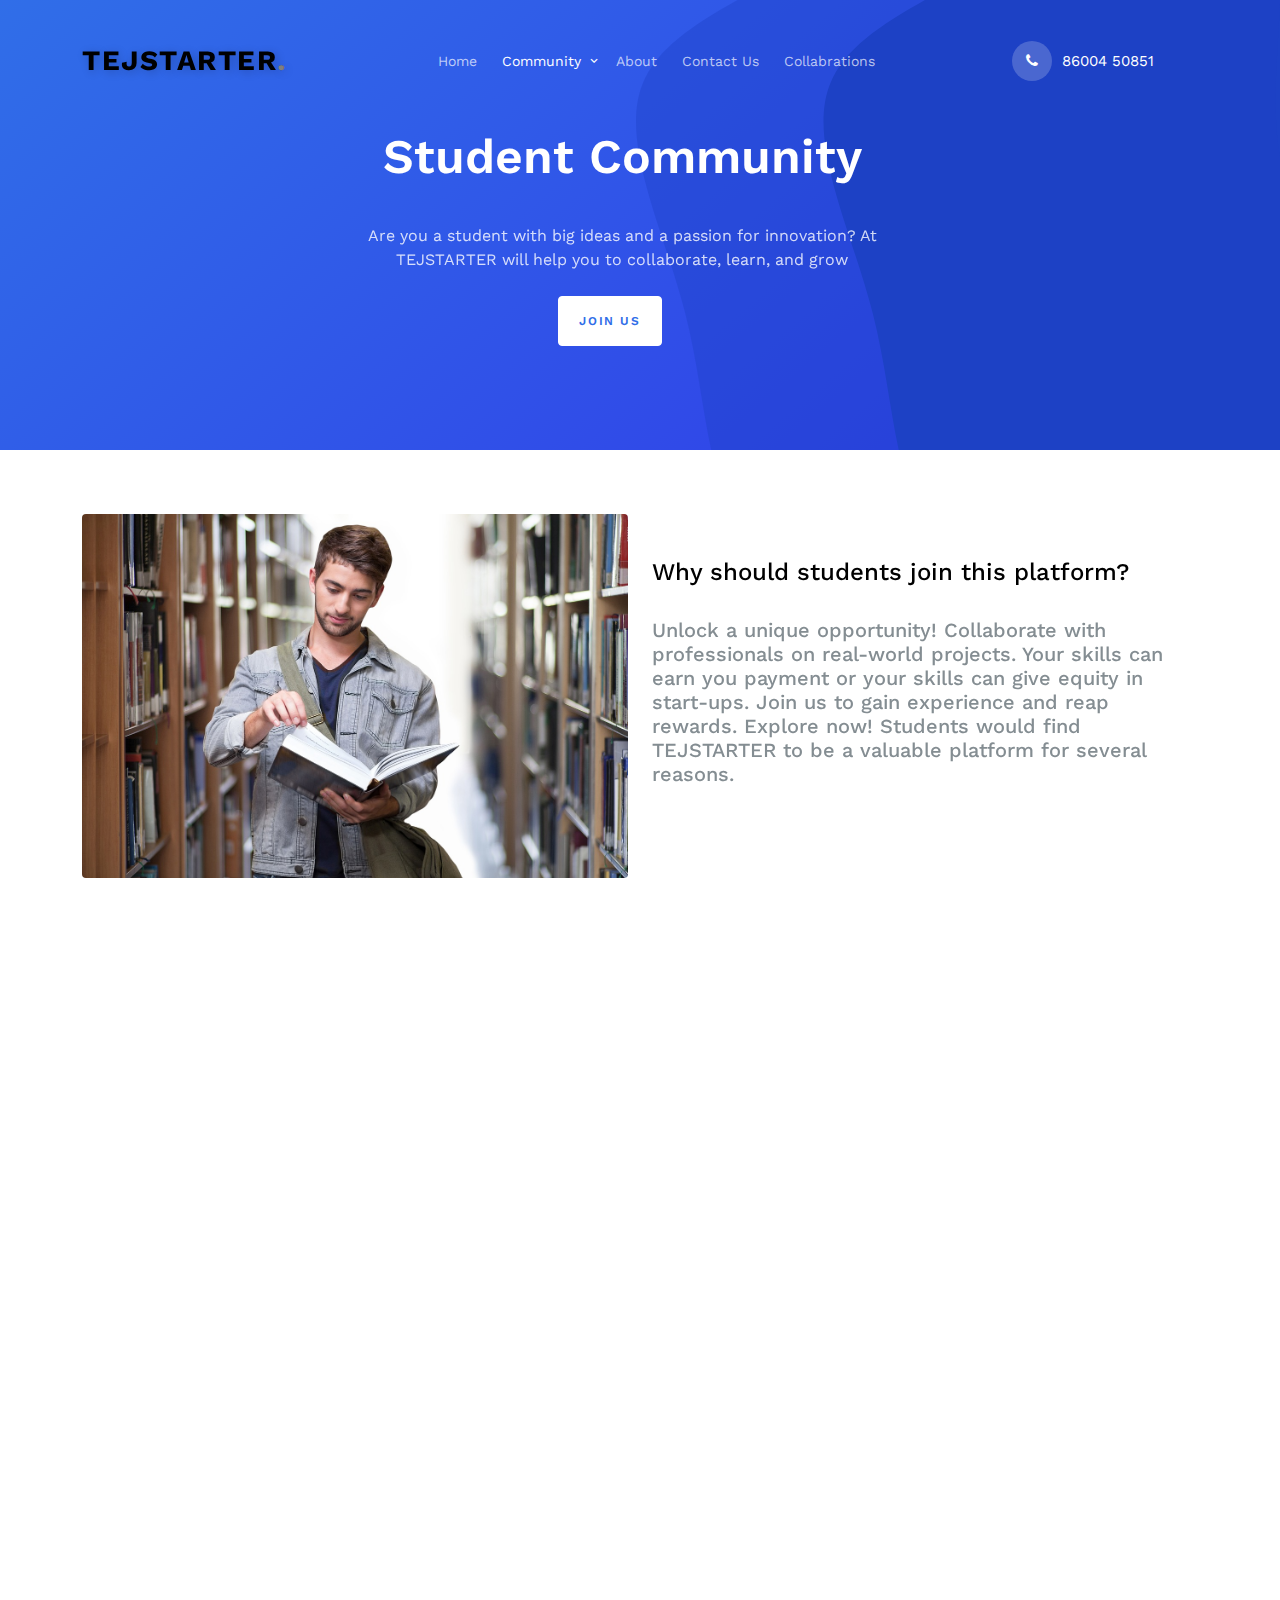
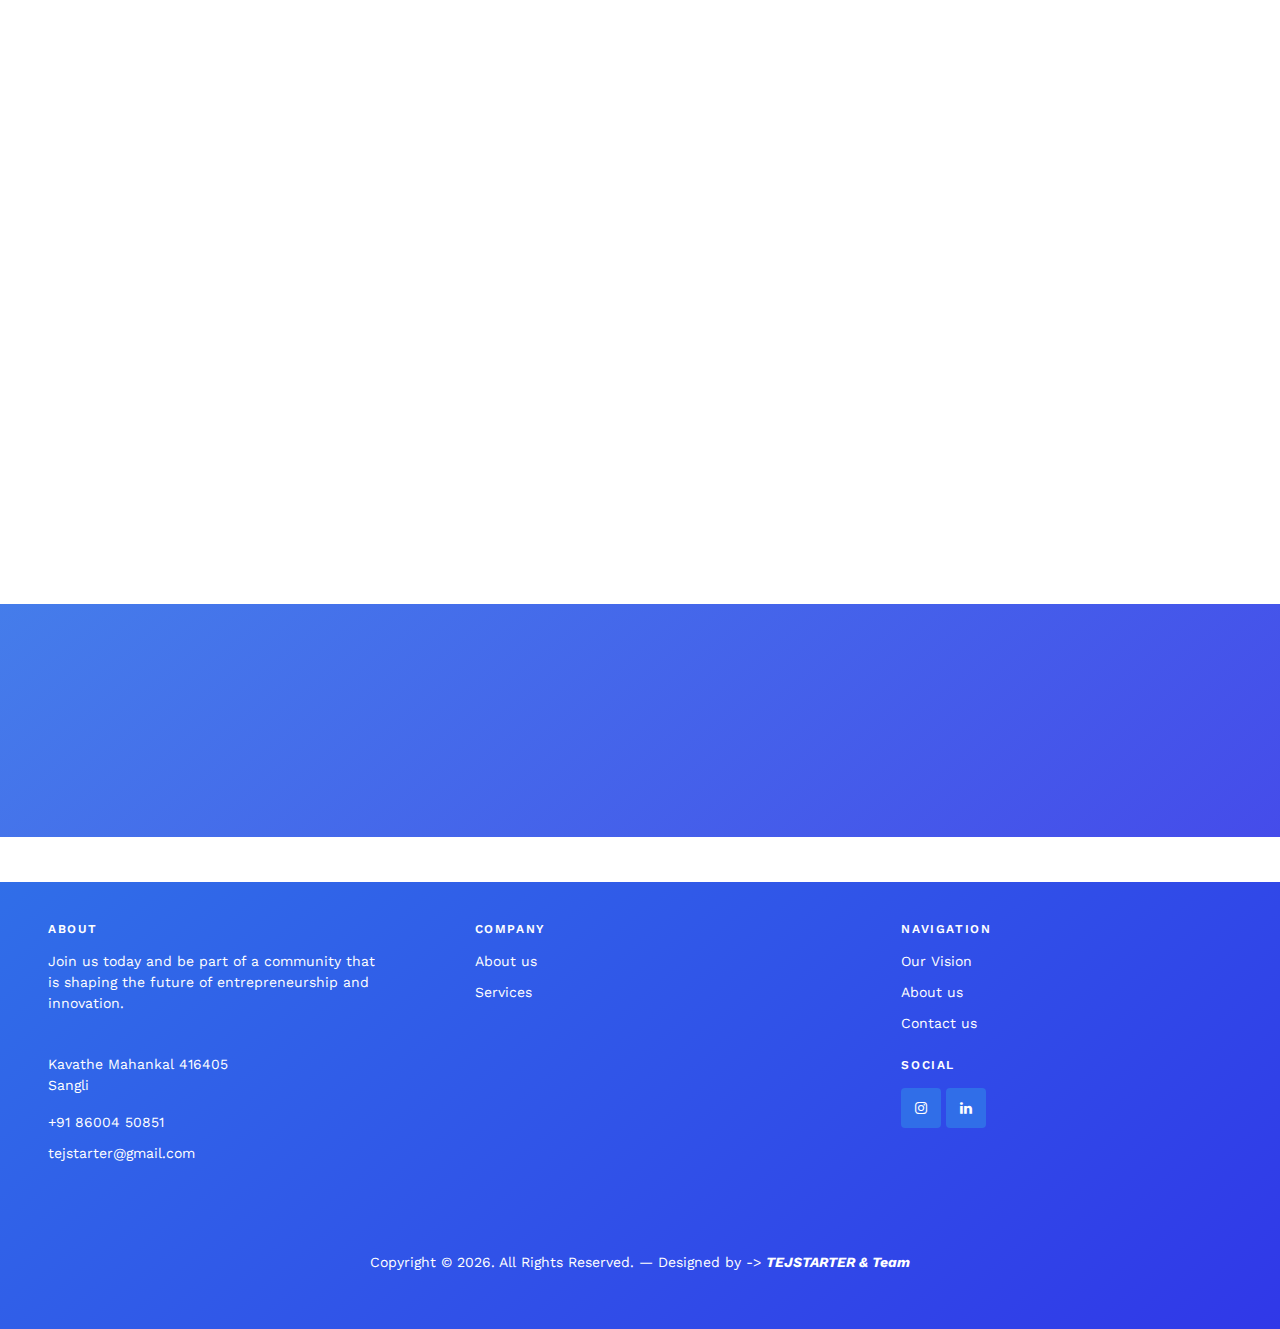
==== commit 07c499e2: "Enhance logo styling in financing.html and adjust spacing in index.html" ====
--- a/financing.html
+++ b/financing.html
@@ -52,7 +52,23 @@
 				<div class="site-navigation">
 					<div class="row g-0 align-items-center">
 						<div class="col-2">
-							<a href="index.html" class="logo m-0 float-start"><p style="color: #414fef; font-size: 30px;position:absolute; top: 40px;left: 60px;">TEJSTARTER</p><span class="text-primary">.</span></a>
+							<a
+								href="index.html"
+								class="logo m-0 float-start fw-bold text-uppercase"
+								style="
+									font-size: 28px;
+									background:black;
+									-webkit-background-clip: text;
+									color: transparent;
+									text-shadow: 2px 2px 10px rgba(0, 0, 0, 0.2);
+									letter-spacing: 1.5px;
+									transition: transform 0.3s ease-in-out;
+								"
+								onmouseover="this.style.transform='scale(1.1)'"
+								onmouseout="this.style.transform='scale(1)'"
+								>
+								TEJSTARTER<span class="text-primary">.</span>
+								</a>
 						</div>
 						<div class="col-8 text-center ">
 							<ul class="js-clone-nav d-none d-lg-inline-block text-start site-menu mx-auto">
@@ -85,7 +101,7 @@
 			</div>
 		</div>
 	</nav>
-	<div class="container">
+	<!-- <div class="container">
 		<style>
 		.cube {
 			position: relative;
@@ -197,7 +213,7 @@
 				<span style="--i:1;"></span>
 			</div>
 		</div>
-	</div>
+	</div> -->
 
 
 
